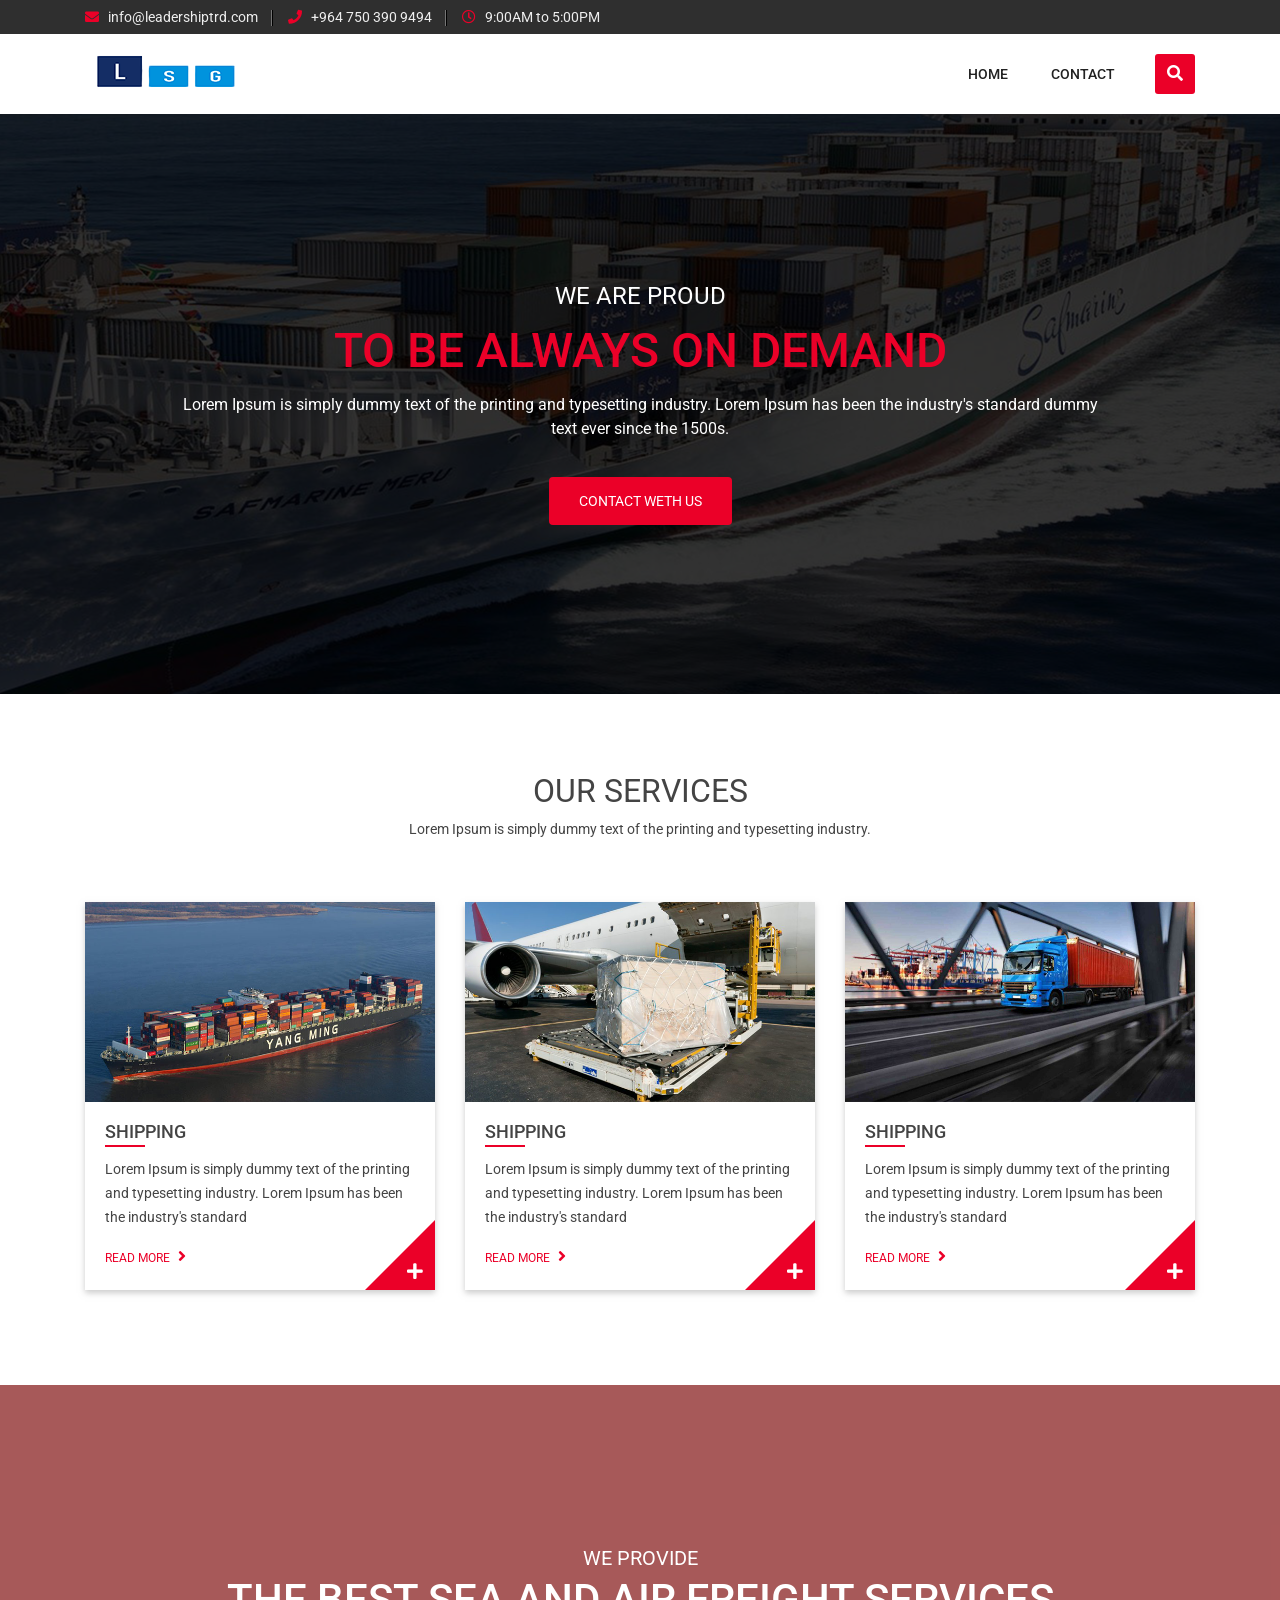
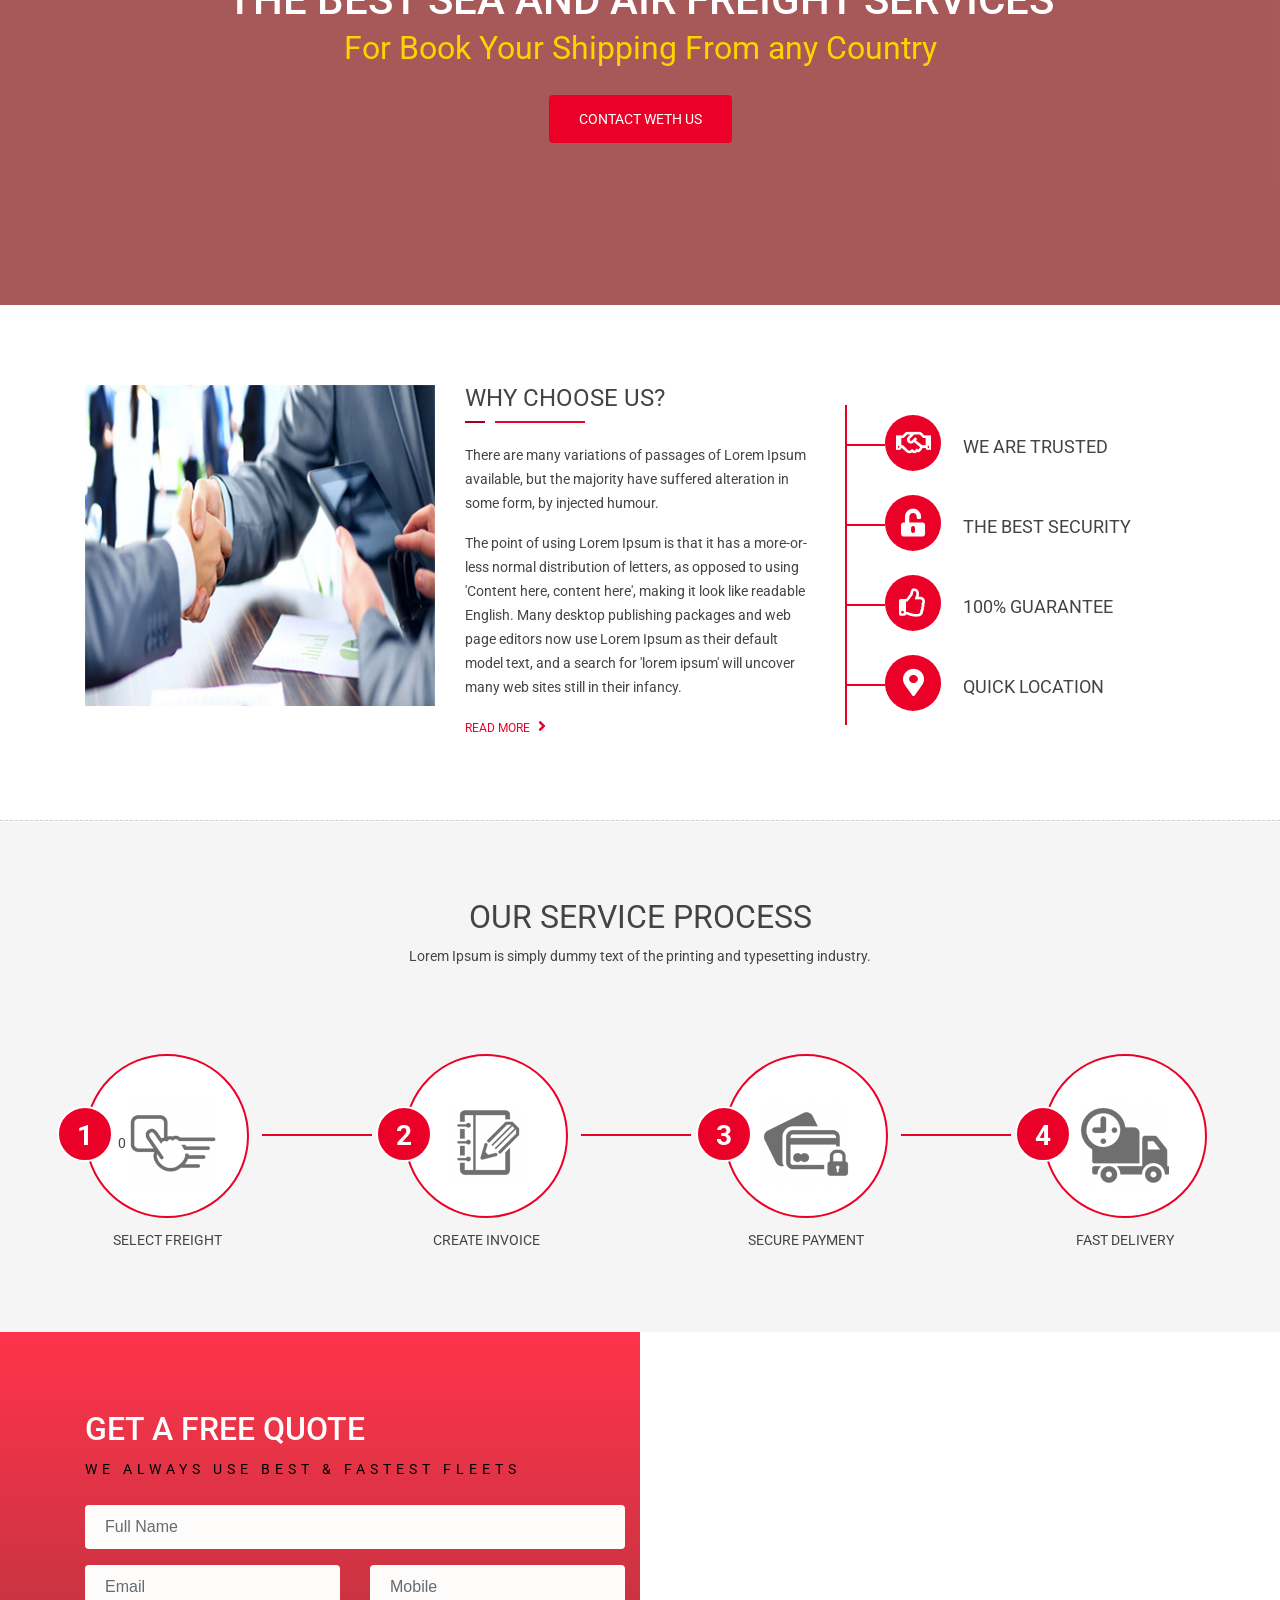
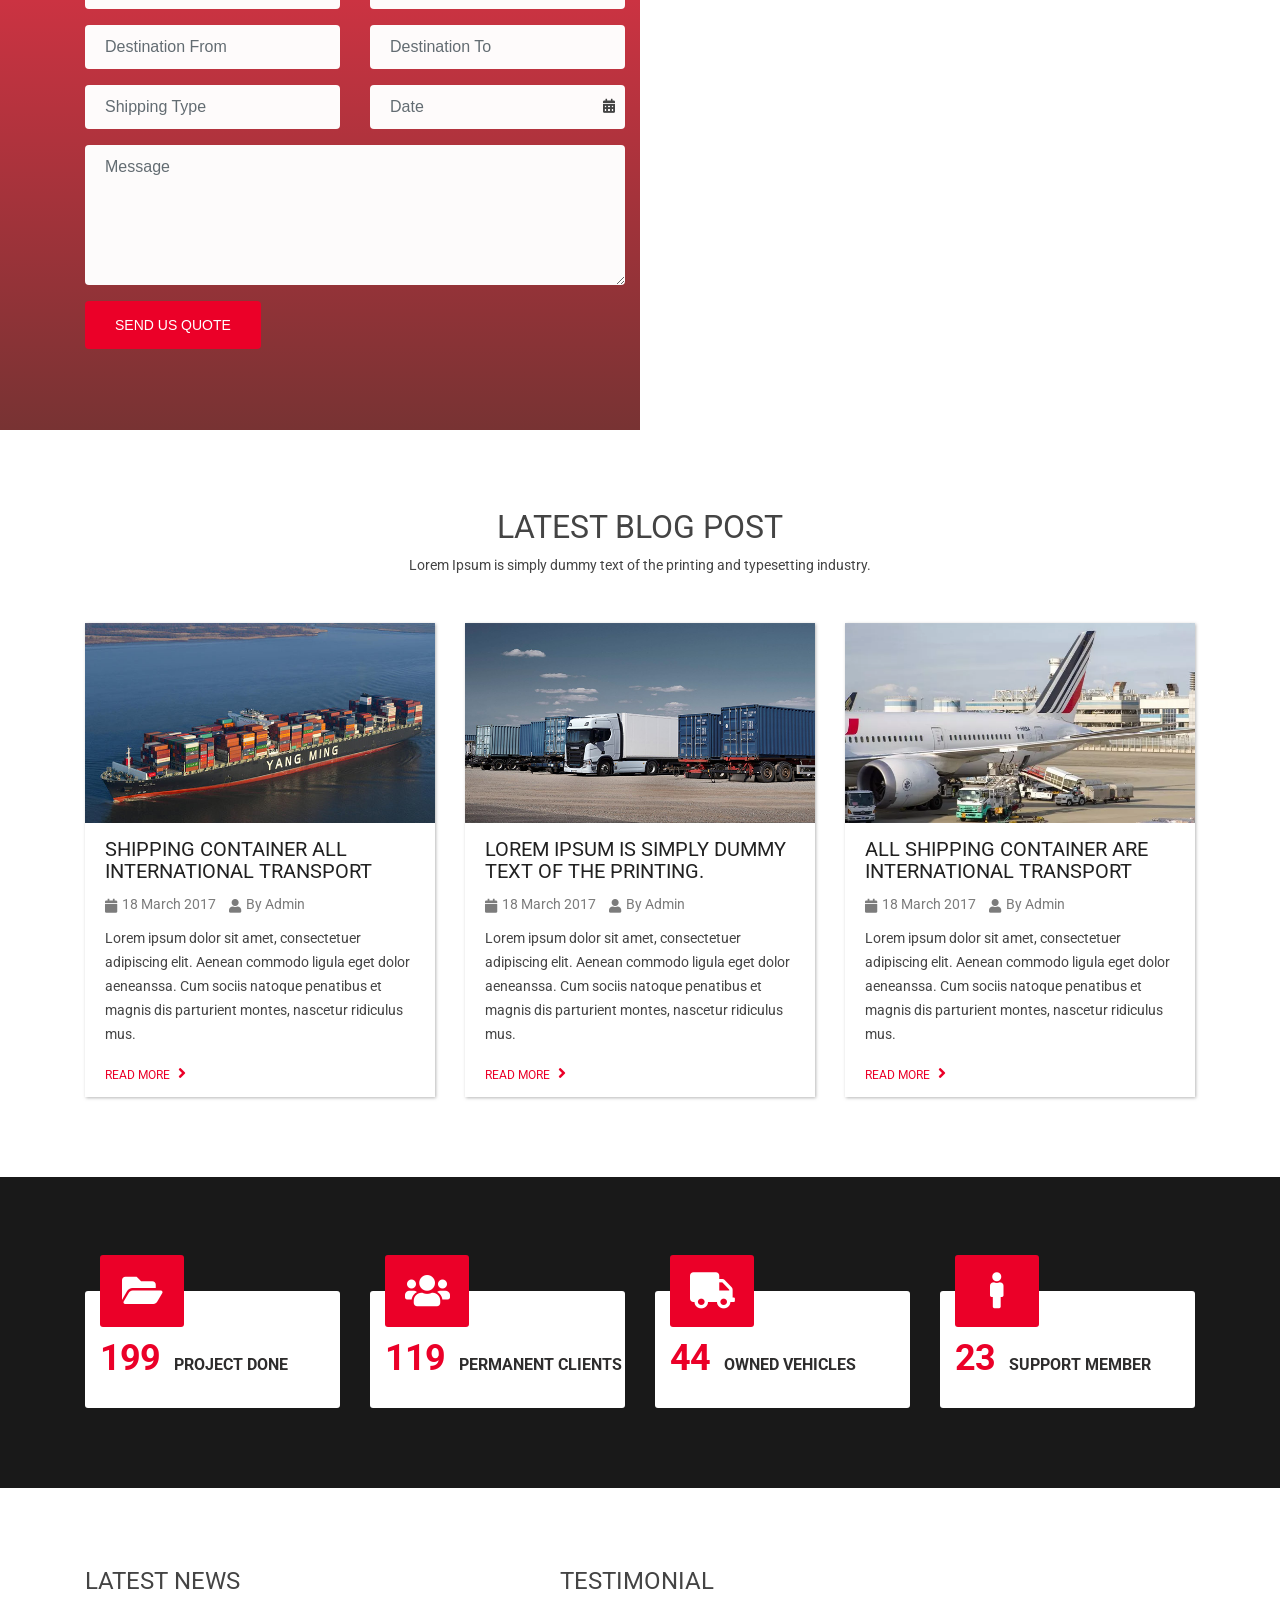
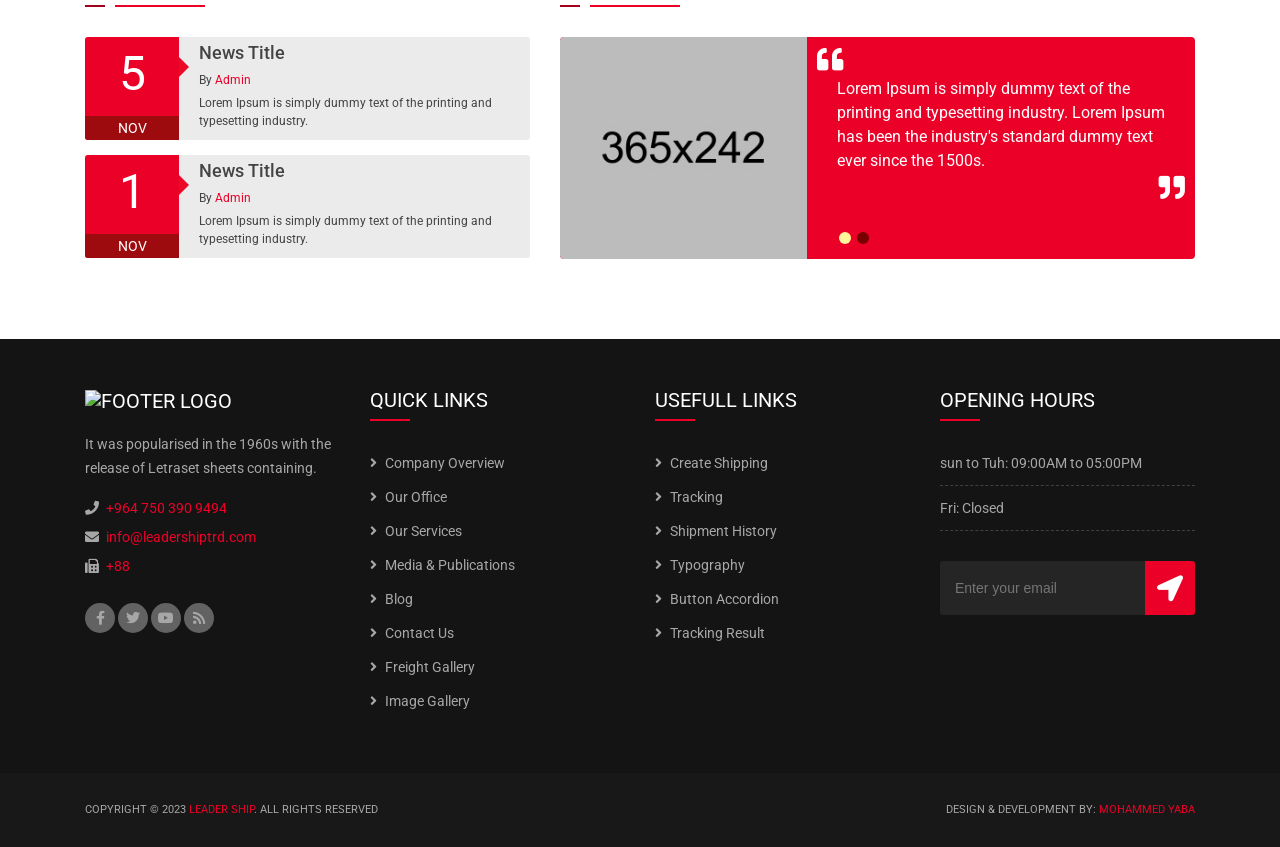
==== index.html @ 459118a7 "first commit" ====
<!DOCTYPE html>
<html lang="en-US">
<head>
<meta charset="utf-8">
<meta name="description" content="">
<meta http-equiv="X-UA-Compatible" content="IE=edge">
<meta name="keywords" content="Bootstrap4, Multipurpose, responsive, Business, template,Shipping, Cargo, logistic, html5, css, javascript, web24service" />
<meta name="author" content="web24service">
<meta name="viewport" content="width=device-width, initial-scale=1">

<!-- Title -->
<title>leadershiptrd</title>

<!-- Favicon -->
<link rel="shortcut icon" type="image/png" href="assets/images/fevicon.png">

<!-- Bootstrap CSS -->
<link rel="stylesheet" href="assets/css/bootstrap.min.css">

<!-- Font awesome CSS -->
<link rel="stylesheet" href="assets/css/fontawesome.all.min.css">

<!-- Animate CSS -->
<link rel="stylesheet" href="assets/css/animate.min.css">

<!-- OwlCarousel CSS -->
<link rel="stylesheet" href="assets/css/owl.carousel.min.css">

<!-- Magnific popup CSS -->
<link rel="stylesheet" href="assets/css/fancybox.min.css">

<!-- chat CSS -->
<link rel="stylesheet" href="assets/css/chat.css">

<!-- Slicknav CSS -->
<link rel="stylesheet" href="assets/css/slicknav.min.css">

<!-- Date picker CSS -->
<link rel="stylesheet" href="assets/css/bootstrap-datetimepicker.min.css">

<!-- Main CSS -->
<link rel="stylesheet" href="style.css">

<!-- Responsive CSS -->
<link rel="stylesheet" href="assets/css/responsive.css">

<!-- jQuery -->
<script src="assets/js/jquery-3.4.1.min.js"></script>
</head>

<body>
<!-- Main Wrapper Start -->
<div class="main-wrapper"> 
  
  <!-- skiptocontent start ( This section for blind and Google SEO, Also for page speed )--> 
  <a id="skiptocontent" href="#maincontent">skip navigation</a> 
  <!-- skiptocontent End --> 
  
  <!-- Preloader start -->
  <div class="wshipping-site-preloader-wrapper">
    <div class="spinner">
      <div class="double-bounce1"></div>
      <div class="double-bounce2"></div>
    </div>
  </div>
  <!-- Preloader End -->
  
   <header class="for-sticky"> 
    <!-- Header top area start -->
    <div class="header-top-area">
      <div class="container">
        <div class="row">
          <div class="col-12 col-lg-8">
            <div class="top-contact"> <a href="mailto:info@leadershiptrd.com"><i class="fa fa-envelope"></i> info@leadershiptrd.com</a> 
                                      <a href="tel: +964 750 390 9494"><i class="fa fa-phone"></i> +964 750 390 9494</a> 
                                      <a href="#"><i class="far fa-clock"></i> 9:00AM to 5:00PM</a> 
           </div>
          </div>
          <div class="col-12 col-lg-4 d-flex justify-content-center justify-content-lg-end">
            <!--
            <div class="top-menu">
              <ul>
                <li><a href="customer-login.html"><i class="fas fa-sign-in-alt"></i> Login</a></li>
                <li><a href="customer-register.html"><i class="fa fa-unlock-alt"></i> Registration</a></li>
              </ul>
            </div>
            <div class="language">
              <ul>
                <li><a href="#" title="" class="dropdown-toggle" data-toggle="dropdown" role="button" aria-haspopup="true" aria-expanded="false"><img src="assets/images/flag-1.png" alt=""/> EN</a>
                  <ul class="dropdown-menu">
                    <li><a href="" title=""><img src="assets/images/flag-1.png" alt=""/> EN</a></li>
                    <li><a href="" title=""><img src="assets/images/flag-2.png" alt=""/> TR</a></li>
                    <li><a href="" title=""><img src="assets/images/flag-3.png" alt=""/> BR</a></li>
                    <li><a href="" title=""><img src="assets/images/flag-4.png" alt=""/> SR</a></li>
                  </ul>
                </li>
              </ul>
            </div>
          -->
          </div>
        </div>
      </div>
    </div>
    <!-- Header top area End --> 
    
    <!-- Header area start -->
    <div class="header-area">
      <div class="container"> 
        <!-- Site logo Start -->
        <div class="logo"> <a href="index.html" title="ledar Ship"><img src="assets/images/logo.png" alt="leadar ship"/></a> </div> 
        <!-- Site logo end -->
        <div class="mobile-menu-wrapper"></div>
        <!-- Search Start -->
        <div class="dropdown header-search-bar">
          <form action="index.html">
            <span class="" data-toggle="dropdown"><i class="fa fa-search" aria-hidden="true"></i></span>
            <input type="search" placeholder="kyewords.." class="dropdown-menu search-box">
          </form>
        </div>
        <!-- Search End --> 
        
        <!-- Main menu start -->
        <nav class="mainmenu">
          <ul id="navigation">
            <li><a href="#">Home</a>
              <ul>
                <li><a href="index.html">Home </a></li>
                <!--
                <li><a href="index2.html">Home v</a></li>
                <li><a href="index3.html">Box Style</a></li>
                <li><a href="rtl-version.html">RTL Version</a></li>
                -->
              </ul>
            </li>
            <!--
            <li><a href="#">Services</a>
              <ul>
                <li><a href="services.html">Service</a></li>
                <li><a href="single-services.html">FShipping</a></li>
                <li><a href="single-services.html">Shipping</a></li>
                <li><a href="single-services.html">Shipping</a></li>
              </ul>
            </li>
            <li><a href="#">Shipping</a>
              <ul>
                <li><a href="create-shipping.html">Create New Shipment</a></li>
                <li><a href="current-shipment.html">Current Shipment list</a></li>
                <li><a href="shipment-history.html">Shipment History</a></li>
              </ul>
            </li>
            <li><a href="#">Tracking</a>
              <ul>
                <li><a href="customer-login.html">Customer Login</a></li>
                <li><a href="customer-register.html">Customer Register</a></li>
                <li><a href="tracking.html">Tracking</a></li>
                <li><a href="tracking-result.html">Your shipment progress</a></li>
              </ul>
            </li>
            <li><a href="#">Blog</a>
              <ul>
                <li><a href="blog.html">Blog left sidebar</a></li>
                <li><a href="blog-another-page.html">Blog right sidebar</a></li>
                <li><a href="single-blog.html">Single Blog</a></li>
              </ul>
            </li>
            <li><a href="#">pages</a>
              <ul>
                <li><a href="media.html">Media & Publications</a></li>
                <li><a href="freight-gallery.html">Freight Gallery</a></li>
                <li><a href="image-gallery.html">Image Gallery</a></li>
                <li><a href="typography.html">Typography</a></li>
                <li><a href="button-accordion.html">Button &amp; Accordion</a></li>
                <li><a href="community.html">Shipping Community</a></li>
                <li><a href="404.html">Error 404</a></li>
                <li><a href="sitemap.html">Sitemap</a></li>
                <li><a href="coming-soon.html">Coming Soon</a></li>
              </ul>
            </li>
            -->
            <li><a href="#">Contact</a>
              <ul>
                <li><a href="about.html">About Us</a></li>
                <li><a href="contact.html">Contact us</a></li>
                <li><a href="office.html">Our Office</a></li>
            </ul>
          </li>
        </ul>
      </nav>
        <!-- Main menu end --> 
      </div>
    </div>
    <!-- Header area End --> 
  </header>
  
  <!-- Slider Start -->
  <div class="homepage-slides-wrapper">
    <div class="owl-carousel homepage-slides text-center"> 
      <!-- Slider item1 start-->
      <div class="single-slide-item slider-overlay slide-bg-1">
        <div class="item-table">
          <div class="item-tablecell">
            <div class="container">
              <div class="row">
                <div class="col-lg-10 offset-lg-1">
                  <h3>We are proud</h3>
                  <h2>To be always on demand</h2>
                  <p>Lorem Ipsum is simply dummy text of the printing and typesetting industry. Lorem Ipsum has been the industry's 
                    standard dummy text ever since the 1500s.</p>
                  <a href="contact.html" class="wshipping-button slide-btn">Contact Weth Us</a> </div>
              </div>
            </div>
          </div>
        </div>
      </div>
      <!-- Slider item1 end--> 
      
      <!-- Slider item2 start-->
      <div class="single-slide-item slider-overlay slide-bg-2">
        <div class="item-table">
          <div class="item-tablecell">
            <div class="container">
              <div class="row">
                <div class="col-lg-10 offset-lg-1">
                  <h3>We are active</h3>
                  <h2>To ship your product trusted</h2>
                  <p>Lorem Ipsum is simply dummy text of the printing and typesetting industry. Lorem Ipsum has been the industry's standard dummy text ever since the 1500s.</p>
                  <a href="#" class="wshipping-button slide-btn">Get Free Quote</a> </div>
              </div>
            </div>
          </div>
        </div>
      </div>
      <!-- Slider item2 end--> 
    </div>
  </div>
  <!-- Slider End --> 
  
  <!-- Service start -->
  <div class="wshipping-content-block">
    <div class="container">
      <div class="row">
        <div class="col-12 col-lg-6 offset-lg-3">
          <div class="section-title wow fadeInUp">
            <h2>Our Services</h2>
            <p>Lorem Ipsum is simply dummy text of the printing and typesetting industry.</p>
          </div>
        </div>
      </div>
      <div class="row">
        <div class="col-12 col-lg-4">
          <div class="single-service-item wow fadeInUp">
            <div class="service-item-bg service-bg-1"></div>
            <div class="service-content">
              <h4> Shipping</h4>
              <p>Lorem Ipsum is simply dummy text of the printing and typesetting industry. Lorem Ipsum has been the industry's standard</p>
              <a href="" title="" class="readmore-btn">Read more <i class="fa fa-angle-right"></i></a>
              <div class="location_map"><i class="fa fa-plus"></i></div>
            </div>
          </div>
        </div>
        <div class="col-12 col-lg-4">
          <div class="single-service-item wow fadeInUp">
            <div class="service-item-bg service-bg-2"></div>
            <div class="service-content">
              <h4> Shipping</h4>
              <p>Lorem Ipsum is simply dummy text of the printing and typesetting industry. Lorem Ipsum has been the industry's standard</p>
              <a href="" title="" class="readmore-btn">Read more <i class="fa fa-angle-right"></i></a>
              <div class="location_map"><i class="fa fa-plus"></i></div>
            </div>
          </div>
        </div>
        <div class="col-12 col-lg-4">
          <div class="single-service-item wow fadeInUp">
            <div class="service-item-bg service-bg-3"></div>
            <div class="service-content">
              <h4> Shipping</h4>
              <p>Lorem Ipsum is simply dummy text of the printing and typesetting industry. Lorem Ipsum has been the industry's standard</p>
              <a href="" title="" class="readmore-btn">Read more <i class="fa fa-angle-right"></i></a>
              <div class="location_map"><i class="fa fa-plus"></i></div>
            </div>
          </div>
        </div>
      </div>
    </div>
  </div>
  <!-- Service End --> 
  
  <!-- we peovide start -->
  <div class="wshipping-content-block provided-block text-center">
    <div class="item-table">
      <div class="item-tablecell">
        <div class="container">
          <div class="row">
            <div class="col-12 wow fadeInUp">
              <h3 class="text-uppercase">We Provide</h3>
              <h1 class="text-uppercase">the Best Sea and Air Freight Services</h1>
              <h2>For Book Your Shipping From any Country</h2>
              <a href="contact.html" class="wshipping-button cta-btn">Contact Weth Us</a> </div>
          </div>
        </div>
      </div>
    </div>
  </div>
  <!-- we provide end --> 
  
  <!-- Why Choose start -->
  <div class="wshipping-content-block">
    <div class="container">
      <div class="row">
        <div class="col-12 col-lg-4 wow fadeInLeft"> <img src="assets/images/why-choose-us.jpg" alt=""/> </div>
        <div class="col-12 col-lg-4">
          <div class="why-choose-us-content wow fadeInUp">
            <h3 class="heading3-border text-uppercase">Why Choose Us?</h3>
            <p>There are many variations of passages of Lorem Ipsum available, but the majority have suffered alteration in some form, by injected humour.</p>
            <p>The point of using Lorem Ipsum is that it has a more-or-less normal distribution of letters, as opposed to using 'Content here, content here', making it look like readable English. Many desktop publishing packages and web page editors now use Lorem Ipsum as their default model text, and a search for 'lorem ipsum' will uncover many web sites still in their infancy. </p>
            <a href="" title="" class="readmore-btn">Read more <i class="fa fa-angle-right"></i></a> </div>
        </div>
        <div class="col-12 col-lg-4">
          <div class="why-choose-us wow fadeInRight">
            <div class="why-choose-us-icon"> <i class="far fa-handshake"></i> We Are Trusted </div>
            <div class="why-choose-us-icon"> <i class="fa fa-unlock-alt"></i> The Best Security </div>
            <div class="why-choose-us-icon"> <i class="far fa-thumbs-up"></i> 100% guarantee </div>
            <div class="why-choose-us-icon"> <i class="fas fa-map-marker-alt"></i> Quick Location </div>
          </div>
        </div>
      </div>
    </div>
  </div>
  <!-- why choose End --> 

  <!-- Service process start -->
  <div class="wshipping-content-block service-process">
    <div class="container wow fadeInUp">
      <div class="row">
        <div class="col-12 col-lg-6 offset-lg-3">
          <div class="section-title">
            <h2>Our Service Process</h2>
            <p>Lorem Ipsum is simply dummy text of the printing and typesetting industry.</p>
          </div>
        </div>
      </div>
      <div class="process-row">
        <div class="process-step">
          <div class="process-icon"> 0<span>1</span> <img src="assets/images/process-icon1.png" alt=""/> </div>
          <p>Select Freight</p>
        </div>
        <div class="process-step">
          <div class="process-icon"> <span>2</span> <img src="assets/images/process-icon2.png" alt=""/> </div>
          <p>Create Invoice</p>
        </div>
        <div class="process-step">
          <div class="process-icon"> <span>3</span> <img src="assets/images/process-icon3.png" alt=""/> </div>
          <p>Secure Payment</p>
        </div>
        <div class="process-step">
          <div class="process-icon"> <span>4</span> <img src="assets/images/process-icon4.png" alt=""/> </div>
          <p>Fast Delivery</p>
        </div>
      </div>
    </div>
  </div>
  <!-- service process start --> 


  <!-- Get Quote start -->
  <div class="wshipping-content-block home-quote">
    <div class="container">
      <div class="row">
        <div class="col-lg-6 wow fadeInLeft">
          <h2>GET A FREE QUOTE</h2>
          <h6>we always use best & fastest fleets</h6>
          <div class="quote-form">
            <form data-toggle="validator" action="index.html">
              <div class="row">
                <div class="col-12">
                  <div class="form-group">
                    <input class="form-control" data-error="Please enter name field." id="inputName" placeholder="Full Name" type="text" required />
                    <div class="help-block with-errors"></div>
                  </div>
                </div>
              </div>
              <div class="row">
                <div class="col-12 col-lg-6">
                  <div class="form-group">
                    <input type="email" class="form-control" id="inputEmail" placeholder="Email" required />
                    <div class="help-block with-errors"></div>
                  </div>
                </div>
                <div class="col-12 col-lg-6">
                  <div class="form-group">
                    <input type="text" class="form-control" id="inputMobile" placeholder="Mobile" required />
                    <div class="help-block with-errors"></div>
                  </div>
                </div>
              </div>
              <div class="row">
                <div class="col-12 col-lg-6">
                  <div class="form-group">
                    <input type="text" class="form-control" id="DestinationFrom" placeholder="Destination From" required />
                    <div class="help-block with-errors"></div>
                  </div>
                </div>
                <div class="col-12 col-lg-6">
                  <div class="form-group">
                    <input type="text" class="form-control" id="DestinationTo" placeholder="Destination To" required />
                    <div class="help-block with-errors"></div>
                  </div>
                </div>
              </div>
              <div class="row">
                <div class="col-xs-12 col-md-6">
                  <div class="form-group">
                    <input type="text" class="form-control" id="ShippingType" placeholder="Shipping Type" required />
                    <div class="help-block with-errors"></div>
                  </div>
                </div>
                <div class="col-12 col-lg-6">
                  <div class="form-group">
                    <div class="datepicker-group">
                      <input type="text" class="form-control datetimepicker1" placeholder="Date" />
                      <div class="datepicker-icon"><i class="fa fa-calendar-alt"></i></div>
                    </div>
                    <div class="help-block with-errors"></div>
                  </div>
                </div>
              </div>
              <div class="row">
                <div class="col-12">
                  <div class="form-group">
                    <textarea class="form-control text-area" data-error="Please enter Message." id="textMessage" placeholder="Message" required></textarea>
                    <div class="help-block with-errors"></div>
                  </div>
                </div>
              </div>
              <div class="row">
                <div class="col-12">
                  <div class="form-group">
                    <button class="wshipping-button cta-btn" type="submit">Send us quote</button>
                  </div>
                </div>
              </div>
            </form>
          </div>
        </div>
      </div>
    </div>
  </div>
  <!-- Get quote End --> 

   <!-- Latest blog start -->
   <div class="wshipping-content-block pb40">
    <div class="container">
      <div class="row">
        <div class="col-lg-6 offset-lg-3">
          <div class="section-title wow fadeInUp">
            <h2>Latest Blog Post</h2>
            <p>Lorem Ipsum is simply dummy text of the printing and typesetting industry.</p>
          </div>
        </div>
      </div>
      <div class="row">
        <div class="col-12 col-lg-4">
          <div class="blog-item wow fadeInUp">
            <div class="blog-item-bg blog-bg-1"></div>
            <div class="blog-content">
              <h3>Shipping container all international transport</h3>
              <div class="blog-post-by">
                <ul>
                  <li><i class="fa fa-calendar"></i>18 March 2017</li>
                  <li><i class="fa fa-user"></i>By Admin</li>
                </ul>
              </div>
              <p>Lorem ipsum dolor sit amet, consectetuer adipiscing elit. Aenean commodo ligula eget dolor aeneanssa. Cum sociis natoque penatibus et magnis dis parturient montes, nascetur ridiculus mus. </p>
              <a href="" title="" class="readmore-btn">Read more <i class="fa fa-angle-right"></i></a> </div>
          </div>
        </div>
        <div class="col-12 col-lg-4">
          <div class="blog-item wow fadeInUp">
            <div class="blog-item-bg blog-bg-2"></div>
            <div class="blog-content">
              <h3>Lorem Ipsum is simply dummy text of the printing.</h3>
              <div class="blog-post-by">
                <ul>
                  <li><i class="fa fa-calendar"></i>18 March 2017</li>
                  <li><i class="fa fa-user"></i>By Admin</li>
                </ul>
              </div>
              <p>Lorem ipsum dolor sit amet, consectetuer adipiscing elit. Aenean commodo ligula eget dolor aeneanssa. Cum sociis natoque penatibus et magnis dis parturient montes, nascetur ridiculus mus. </p>
              <a href="" title="" class="readmore-btn">Read more <i class="fa fa-angle-right"></i></a> </div>
          </div>
        </div>
        <div class="col-12 col-lg-4">
          <div class="blog-item wow fadeInUp">
            <div class="blog-item-bg blog-bg-3"></div>
            <div class="blog-content">
              <h3>All Shipping container  are international transport</h3>
              <div class="blog-post-by">
                <ul>
                  <li><i class="fa fa-calendar"></i>18 March 2017</li>
                  <li><i class="fa fa-user"></i>By Admin</li>
                </ul>
              </div>
              <p>Lorem ipsum dolor sit amet, consectetuer adipiscing elit. Aenean commodo ligula eget dolor aeneanssa. Cum sociis natoque penatibus et magnis dis parturient montes, nascetur ridiculus mus. </p>
              <a href="" title="" class="readmore-btn">Read more <i class="fa fa-angle-right"></i></a> </div>
          </div>
        </div>
      </div>
    </div>
  </div>
  <!-- Latest blog End --> 
  
  <!-- Counter start -->
  <div class="wshipping-content-block counter-section">
    <div class="container wow fadeInUp">
      <div class="row">
        <div class="col-12 col-sm-6 col-lg-3">
          <div class="counter-block"> <span class="counter-icon"><i class="fa fa-folder-open"></i></span>
            <p><span class="counter" data-count="578">0</span> Project Done</p>
          </div>
        </div>
        <div class="col-12 col-sm-6 col-lg-3">
          <div class="counter-block"> <span class="counter-icon"><i class="fas fa-users"></i></span>
            <p><span class="counter" data-count="347">0</span> Permanent Clients</p>
          </div>
        </div>
        <div class="col-12 col-sm-6 col-lg-3">
          <div class="counter-block"> <span class="counter-icon"><i class="fa fa-truck"></i></span>
            <p><span class="counter" data-count="128">0</span> Owned Vehicles </p>
          </div>
        </div>
        <div class="col-12 col-sm-6 col-lg-3">
          <div class="counter-block"> <span class="counter-icon"><i class="fa fa-male"></i></span>
            <p><span class="counter" data-count="67">0</span> Support Member</p>
          </div>
        </div>
      </div>
    </div>
  </div>
  
  <!-- Testimonials Start -->
  <!-- Counter End --> 
  
  <!-- News &amp; Testimonials Start -->
  <div class="wshipping-content-block news-testimonial-block">
    <div class="container wow fadeInUp">
      <div class="row"> 
        <!-- Latest News Start -->
        <div class="col-12 col-lg-5">
          <h3 class="heading3-border text-uppercase">Latest News</h3>
          <div class="latest-news-section mt0 wow fadeInUp">
            <div class="news-date"> 5<span>Nov</span> </div>
            <h4>News Title</h4>
            <div class="news-post-by">By <span>Admin</span></div>
            <p>Lorem Ipsum is simply dummy text of the printing and typesetting industry.</p>
          </div>
          <div class="latest-news-section wow fadeInUp">
            <div class="news-date"> 1<span>Nov</span> </div>
            <h4>News Title</h4>
            <div class="news-post-by">By <span>Admin</span></div>
            <p>Lorem Ipsum is simply dummy text of the printing and typesetting industry.</p>
          </div>
        </div>
        <!-- Latest News End --> 
        
        <!-- Testimonial start -->
        <div class="col-12 col-lg-7 home-testimonial">
          <h3 class="heading3-border text-uppercase">Testimonial</h3>
          <div class="owl-carousel testimonial">
            <div class="testimonial-item">
              <div class="row">
                <div class="col-md-5">
                  <div class="testimonial-img-bg"></div>
                </div>
                <div class="col-md-7">
                  <div class="testimonial-content">
                    <p>Lorem Ipsum is simply dummy text of the printing and typesetting industry. Lorem Ipsum has been the industry's standard dummy text ever since the 1500s.</p>
                  </div>
                </div>
              </div>
            </div>
            <div class="testimonial-item">
              <div class="row">
                <div class="col-xs-12 col-sm-12 col-md-5">
                  <div class="testimonial-img-bg"></div>
                </div>
                <div class="col-xs-12 col-sm-12 col-md-7">
                  <div class="testimonial-content">
                    <p>22Lorem Ipsum is simply dummy text of the printing and typesetting industry. Lorem Ipsum has been the industry's standard dummy text ever since the 1500s, when an unknown printer.</p>
                  </div>
                </div>
              </div>
            </div>
          </div>
        </div>
        <!-- Testimonial end --> 
      </div>
    </div>
  </div>
  <!-- News & Testimonials End --> 
  
<!-- Our client start 
  <div class="wshipping-content-block client-block pt0">
    <div class="container">
      <div class="row">
        <div class="col-12">
          <h3 class="heading3-border text-uppercase">Our Valuable Client</h3>
        </div>
        <div class="owl-carousel our-client">
          <div class="client-item"><img src="assets/images/client-1.jpg" alt=""/></div>
          <div class="client-item"><img src="assets/images/client-2.jpg" alt=""/></div>
          <div class="client-item"><img src="assets/images/client-3.jpg" alt=""/></div>
          <div class="client-item"><img src="assets/images/client-4.jpg" alt=""/></div>
          <div class="client-item"><img src="assets/images/client-5.jpg" alt=""/></div>
          <div class="client-item"><img src="assets/images/client-6.jpg" alt=""/></div>
          <div class="client-item"><img src="assets/images/client-1.jpg" alt=""/></div>
          <div class="client-item"><img src="assets/images/client-2.jpg" alt=""/></div>
        </div>
      </div>
    </div>
  </div> 
  -->
  <!-- Our client end --> 
  
  <!-- Footer start -->
  <footer class="site-footer"> 
    <!-- Footer Top start -->
    <div class="footer-top-area">
      <div class="container">
        <div class="row">
          <div class="col-12 col-md-6 col-lg-3">
            <div class="footer-wiz">
              <h3 class="footer-logo"><img src="assets/images/footer-logo.pn" alt="footer logo"/></h3>
              <p>It was popularised in the 1960s with the release of Letraset sheets containing.</p>
              <ul class="footer-contact"> 
                <li><i class="fa fa-phone"></i>  +964 750 390 9494 </li>
                <li><i class="fa fa-envelope"></i> info@leadershiptrd.com </li>
                <li><i class="fa fa-fax"></i> +88 </li>
              </ul>
            </div>
            <div class="top-social bottom-social"> 
              <a href="#"><i class="fab fa-facebook-f"></i></a> 
              <a href="#"><i class="fab fa-twitter"></i></a> 
              <a href="#"><i class="fab fa-youtube"></i></a> 
              <a href="#"><i class="fa fa-rss"></i></a> </div>
          </div>
          <div class="col-12 col-md-6 col-lg-3">
            <div class="footer-wiz footer-menu">
              <h3 class="footer-wiz-title">Quick Links</h3>
              <ul>
                <li><a href="about.html">Company Overview</a></li>
                <li><a href="office.html">Our Office</a></li>
                <li><a href="#">Our Services</a></li>
                <li><a href="#">Media &amp; Publications</a></li>
                <li><a href="#">Blog</a></li>
                <li><a href="contact.html">Contact Us</a></li>
                <li><a href="#">Freight Gallery</a></li>
                <li><a href="#">Image Gallery</a></li>
              </ul>
            </div>
          </div>
          <div class="col-12 col-md-6 col-lg-3">
            <div class="footer-wiz footer-menu">
              <h3 class="footer-wiz-title">Usefull Links</h3>
              <ul>
                <li><a href="#">Create Shipping</a></li>
                <li><a href="#">Tracking</a></li>
                <li><a href="#">Shipment History</a></li>
                <li><a href="#">Typography</a></li>
                <li><a href="#">Button Accordion</a></li>
                <li><a href="#">Tracking Result</a></li>
              </ul>
            </div>
          </div>
          <div class="col-12 col-md-6 col-lg-3">
            <div class="footer-wiz">
              <h3 class="footer-wiz-title">Opening Hours</h3>
              <ul class="open-hours">
                <li><span>sun to Tuh:</span> <span class="text-right">09:00AM to 05:00PM</span></li>
                <li><span>Fri:</span> <span class="text-right">Closed</span></li>
              </ul>
              <div class="newsletter">
                <form action="index.html">
                  <input type="text" placeholder="Enter your email" value="" class="news-input">
                  <button type="submit" value="" class="news-btn"><i class="fa fa-location-arrow"></i></button>
                </form>
              </div>
            </div>
          </div>
        </div>
      </div>
    </div>
    <!-- footer top end --> 
    
    <!-- copyright start -->
    <div class="footer-bottom-area">
      <div class="container">
        <div class="row">
          <div class="col-12 col-lg-6 wow fadeInLeft">Copyright © 2023 <span>Leader ship</span>. All Rights Reserved</div>
          <div class="col-12 col-lg-6 text-right wow fadeInRight">Design & Development By: <a href="https://www.linkedin.com/in/mohammed-yaba-ab411b225/" title="Mohammed Yaba" target="_blank">Mohammed Yaba</a></div>
        </div>
      </div>
    </div>
    <!-- copyright end --> 
  </footer>
  <!-- Footer end --> 
</div>
<!-- Main Wrapper end --> 
  
<!-- Start scroll top -->
<div class="scrollup"><i class="fas fa-chevron-up"></i></div>
<!-- End scroll top --> 

<!-- Tether JS --> 
<script src="assets/js/tether.min.js"></script> 

<!-- Popper JS --> 
<script src="assets/js/popper.min.js"></script> 

<!-- Bootstrap JS --> 
<script src="assets/js/bootstrap.min.js"></script> 

<!-- OwlCarousel JS --> 
<script src="assets/js/owl.carousel.min.js"></script> 

<!-- Bootstrap dateTimePicker --> 
<script src="assets/js/datetimepicker-moment.min.js"></script> 
<script src="assets/js/bootstrap-datetimepicker.min.js"></script> 

<!-- SlickNav JS --> 
<script src="assets/js/jquery.slicknav.min.js"></script> 

<!-- fancybox Popup JS --> 
<script src="assets/js/jquery.fancybox.min.js"></script> 

<!-- WOW JS --> 
<script src="assets/js/wow-1.3.0.min.js"></script> 

<!-- Step Form with validate --> 
<script src="assets/js/jquery.validate.js"></script> 
<script src="assets/js/form-step.js"></script> 

<!-- SlickNav JS --> 
<script src="assets/js/youtube-background.js"></script> 

<!-- Gallery Filter --> 
<script src="assets/js/jquery.filterizr.min.js"></script> 

<!-- Chat JS --> 
<script src="assets/js/chat.js"></script> 

<!-- Coming Soon JS --> 
<script src="assets/js/coming-soon.js"></script> 

<!-- Active JS --> 
<script src="assets/js/active.js"></script>
</body>
</html>
---- assets/css/chat.css ----
.live-chat {
	bottom: 0;
	position: fixed;
	margin: 1em;
	right: 0;
	z-index: 998;
}
.live-chat .chat-icon, .live-chat .chat-start {
	display: block;
	width: 56px;
	height: 56px;
	border-radius: 50%;
	text-align: center;
	color: #fff !important;
	margin: 0 auto;
	box-shadow: 0 0 4px rgba(0, 0, 0, .14), 0 4px 8px rgba(0, 0, 0, .28);
	cursor: pointer;
	-webkit-transition: all .1s ease-out;
	transition: all .1s ease-out;
	position: relative;
	z-index: 998;
	overflow: hidden;
	background: #eb0028;
}
.live-chat .chat-icon > i {
	font-size: 2em;
	line-height: 55px;
	-webkit-transition: all .2s ease-out;
	-webkit-transition: all .2s ease-in-out;
	transition: all .2s ease-in-out;
}
.live-chat .chat-start:not(:last-child) {
	width: 0;
	height: 0;
	margin: 20px auto 0;
	opacity: 0;
	visibility: hidden;
	line-height: 40px;
}
.live-chat .chat-icon:not(:last-child) > i {
	font-size: 1.4em;
	line-height: 40px;
}
.live-chat .chat-start:not(:last-child).is-visible {
	width: 40px;
	height: 40px;
	margin: 15px auto 10;
	opacity: 1;
	visibility: visible;
}
.live-chat .chat-icon:nth-last-child(1) {
	-webkit-transition-delay: 25ms;
	transition-delay: 25ms;
}
.chat .chat-start:not(:last-child):nth-last-child(2) {
	-webkit-transition-delay: 20ms;
	transition-delay: 20ms;
}
.live-chat .chat-icon:not(:last-child):nth-last-child(3) {
	-webkit-transition-delay: 40ms;
	transition-delay: 40ms;
}
.live-chat .chat-icon:not(:last-child):nth-last-child(4) {
	-webkit-transition-delay: 60ms;
	transition-delay: 60ms;
}
.live-chat .chat-icon:not(:last-child):nth-last-child(5) {
	-webkit-transition-delay: 80ms;
	transition-delay: 80ms;
}
.live-chat .chat-icon:last-child:active, .chat-icon:last-child:focus, .chat-icon:last-child:hover {
	box-shadow: 0 0 6px rgba(0, 0, 0, .16), 0 6px 12px rgba(0, 0, 0, .32);
}
/*Chatbox*/

.chat {
	position: fixed;
	right: 85px;
	bottom: 20px;
	width: 400px;
	font-size: 12px;
	line-height: 22px;
	font-family: 'Roboto';
	font-weight: 500;
	-webkit-font-smoothing: antialiased;
	font-smoothing: antialiased;
	opacity: 0;
	z-index: -100;
	visibility:hidden;
	box-shadow: 1px 1px 100px 2px rgba(0, 0, 0, 0.22);
	border-radius: 10px;
	-webkit-transition: all .2s ease-out;
	-webkit-transition: all .2s ease-in-out;
	transition: all .2s ease-in-out;
	background-color: #fff;
}
.chat_fullscreen {
	position: fixed;
	right: 0px;
	bottom: 0px;
	top: 0px;
}
.chat_header {
	/* margin: 10px; */
	font-size: 13px;
	font-family: 'Roboto';
	font-weight: 500;
	color: #fff;
	height: 55px;
	background: #eb0028;
	border-top-left-radius: 10px;
	border-top-right-radius: 10px;
	padding-top: 8px;
}
.chat_header2 {
	/* margin: 10px; */
	border-top-left-radius: 0px;
	border-top-right-radius: 0px;
}
.chat_header .span {
	float: right;
}
.chat_fullscreen_loader {
	display: none;
	float: right;
	cursor: pointer;
	/* margin: 10px; */
	font-size: 18px;
	opacity: 0.8;
	/* padding: 20px; */
	margin: -10px 10px;
}
.chat.is-visible {
	opacity: 1;
	z-index: 2;
	visibility:visible;
	-webkit-animation: zoomIn .2s cubic-bezier(.42, 0, .58, 1);
	animation: zoomIn .2s cubic-bezier(.42, 0, .58, 1);
}
.is-hide {
	opacity: 0
}
.chat_option {
	float: left;
	font-size: 15px;
	list-style: none;
	position: relative;
	height: 100%;
	width: 100%;
	text-align: relative;
	margin-right: 10px;
	letter-spacing: 0.5px;
	font-weight: 400
}
.chat_option img {
	border-radius: 50%;
	width: 55px;
	float: left;
	margin: -30px 20px 10px 20px;
	border: 4px solid rgba(0, 0, 0, 0.21);
}
.change_img img {
	width: 35px;
	margin: 0px 20px 0px 20px;
}
.chat_option .agent {
	font-size: 12px;
	font-weight: 300;
	padding-left:10px;
}
.chat_option .online {
	opacity: 0.6;
	font-size: 11px;
	font-weight: 300;
	color:#fff;
}
.chat_color {
	display: block;
	width: 20px;
	height: 20px;
	border-radius: 50%;
	margin: 10px;
	float: left;
}
.chat_body {
	background: #fff;
	width: 100%;
	display: inline-block;
	text-align: center;
	overflow-y: auto;
}
#chat_body {
	height: 450px;
}
.chat_login p, .chat_body li, .chat_login a {
	-webkit-animation: zoomIn .5s cubic-bezier(.42, 0, .58, 1);
	animation: zoomIn .5s cubic-bezier(.42, 0, .58, 1);
}
.chat_body p {
	padding: 20px;
	color: #888
}
.chat_body a {
	width: 10%;
	text-align: center;
	border: none;
	box-shadow: none;
	line-height: 40px;
	font-size: 15px;
}
.chat_field {
	position: relative;
	margin: 5px 0 5px 0;
	width: 50%;
	font-family: 'Roboto';
	font-size: 12px;
	line-height: 30px;
	font-weight: 500;
	color: #4b4b4b;
	-webkit-font-smoothing: antialiased;
	font-smoothing: antialiased;
	border: none;
	outline: none;
	display: inline-block;
}
.chat_field.chat_message {
	height: 30px;
	resize: none;
	font-size: 13px;
	font-weight: 400;
}
.chat_category {
	text-align: left;
}
.chat_category {
	margin: 20px;
	background: rgba(0, 0, 0, 0.03);
	padding: 10px;
}
.chat_category ul li {
	width: 80%;
	height: 30px;
	background: #fff;
	padding: 10px;
	box-shadow: 0 4px 8px rgba(0, 0, 0, 0.1);
	margin-bottom: 10px;
	border-radius: 3px;
	border: 1px solid #e0e0e0;
	font-size: 13px;
	cursor: pointer;
	line-height: 30px;
	color: #888;
	text-align: center;
}
.chat_category li:hover {
	background: #83c76d;
	color: #fff;
}
.chat_category li.active {
	background: #83c76d;
	color: #fff;
}
.tags {
	margin: 20px;
	bottom: 0px;
	display: block;
	width: 120%
}
.tags li {
	padding: 5px 10px;
	border-radius: 40px;
	border: 1px solid rgb(3, 117, 208);
	margin: 5px;
	display: inline-block;
	color: rgb(3, 117, 208);
	cursor: pointer;
}
.fab_field {
	width: 100%;
	display: inline-block;
	text-align: center;
	background: #fff;
	border-top: 1px solid #eee;
	border-bottom-right-radius: 10px;
	border-bottom-left-radius: 10px;
}
.fab_field2 {
	bottom: 0px;
	position: absolute;
	border-bottom-right-radius: 0px;
	border-bottom-left-radius: 0px;
	z-index: 999;
}
.fab_field a {
	display: inline-block;
	text-align: center;
}
#fab_camera {
	float: left;
	background: rgba(0, 0, 0, 0);
}
#fab_send {
	float: right;
	background: rgba(0, 0, 0, 0);
}
.fab_field .chat-icon {
	width: 35px;
	height: 35px;
	box-shadow: none;
	margin: 5px;
}
.fab_field .chat-icon>i {
	font-size: 1.6em;
	line-height: 35px;
	color: #bbb;
}
.fab_field .chat-icon>i:hover {
	color: #42a5f5;
}
.chat_conversion {
}
.chat_converse {
	position: relative;
	background: #fff;
	margin: 6px 0 0px 0;
	height: 200px;
	min-height: 0;
	font-size: 12px;
	line-height: 18px;
	overflow-y: auto;
	width: 100%;
	float: right;
	padding-bottom: 100px;
}
.chat_converse2 {
	height: 100%;
	max-height: 800px
}
.chat_list {
	opacity: 0;
	visibility: hidden;
	height: 0;
}
.chat_list .chat_list_item {
	opacity: 0;
	visibility: hidden;
}
.chat .chat_converse .chat_msg_item {
	position: relative;
	margin: 8px 0 15px 0;
	padding: 8px 10px;
	max-width: 60%;
	display: block;
	word-wrap: break-word;
	border-radius: 3px;
	-webkit-animation: zoomIn .5s cubic-bezier(.42, 0, .58, 1);
	animation: zoomIn .5s cubic-bezier(.42, 0, .58, 1);
	clear: both;
	z-index: 999;
}
.chat .status {
	margin: 45px -50px 0 0;
	float: right;
	font-size: 11px;
	opacity: 0.3;
}
.chat .status2 {
	margin: -10px 20px 0 0;
	float: right;
	display: block;
	font-size: 11px;
	opacity: 0.3;
}
.chat .chat_converse .chat_msg_item .chat_avatar {
	position: absolute;
	top: 0;
	display:inline-block;
}
.chat .chat_converse .chat_msg_item.chat_msg_item_admin .chat_avatar {
	left: -52px;
	background: rgba(0, 0, 0, 0.03);
}
.chat .chat_converse .chat_msg_item.chat_msg_item_user .chat_avatar {
	right: -52px;
	background: rgba(0, 0, 0, 0.6);
}
.chat .chat_converse .chat_msg_item .chat_avatar, .chat_avatar img {
	width: 40px;
	height: 40px;
	text-align: center;
	border-radius: 50%;
}
.chat .chat_converse .chat_msg_item.chat_msg_item_admin {
	margin-left: 60px;
	float: left;
	background: rgba(0, 0, 0, 0.03);
	color: #666;
}
.chat .chat_converse .chat_msg_item.chat_msg_item_user {
	margin-right: 20px;
	float: right;
	background: #eb0028;
	color: #fff;
}
.chat .chat_converse .chat_msg_item.chat_msg_item_admin:before {
	content: '';
	position: absolute;
	top: 15px;
	left: -12px;
	z-index: 998;
	border: 6px solid transparent;
	border-right-color: rgba(255, 255, 255, .4);
}
.chat_form .get-notified label {
	color: #077ad6;
	font-weight: 600;
	font-size: 11px;
}
.chat input {
	position: relative;
	width: 90%;
	font-family: 'Roboto';
	font-size: 12px;
	line-height: 20px;
	font-weight: 500;
	color: #4b4b4b;
	-webkit-font-smoothing: antialiased;
	font-smoothing: antialiased;
	outline: none;
	background: #fff;
	display: inline-block;
	resize: none;
	padding: 5px;
	border-radius: 3px;
}
.chat_form .get-notified input {
	margin: 2px 0 0 0;
	border: 1px solid #83c76d;
}
.chat_form .get-notified i {
	background: #83c76d;
	width: 30px;
	height: 32px;
	font-size: 18px;
	color: #fff;
	line-height: 30px;
	font-weight: 600;
	text-align: center;
	margin: 2px 0 0 -30px;
	position: absolute;
	border-radius: 3px;
}
.chat_form .message_form {
	margin: 10px 0 0 0;
}
.chat_form .message_form input {
	margin: 5px 0 5px 0;
	border: 1px solid #e0e0e0;
}
.chat_form .message_form textarea {
	margin: 5px 0 5px 0;
	border: 1px solid #e0e0e0;
	position: relative;
	width: 90%;
	font-family: 'Roboto';
	font-size: 12px;
	line-height: 20px;
	font-weight: 500;
	color: #4b4b4b;
	-webkit-font-smoothing: antialiased;
	font-smoothing: antialiased;
	outline: none;
	background: #fff;
	display: inline-block;
	resize: none;
	padding: 5px;
	border-radius: 3px;
}
strong.chat_time {
	padding: 0 1px 1px 0;
	font-weight: 500;
	font-size: 8px;
	display: block;
}

/*Chatbox scrollbar*/

::-webkit-scrollbar {
 width: 6px;
}

::-webkit-scrollbar-track {
 border-radius: 0;
}

::-webkit-scrollbar-thumb {
 margin: 2px;
 border-radius: 10px;
 background: rgba(0, 0, 0, 0.2);
}
/*Element state*/

.is-active {
	-webkit-transform: rotate(180deg);
	transform: rotate(180deg);
	-webkit-transition: all 1s ease-in-out;
	transition: all 1s ease-in-out;
}
.is-float {
	box-shadow: 0 0 6px rgba(0, 0, 0, .16), 0 6px 12px rgba(0, 0, 0, .32);
}
.is-loading {
	display: block;
	-webkit-animation: load 1s cubic-bezier(0, .99, 1, 0.6) infinite;
	animation: load 1s cubic-bezier(0, .99, 1, 0.6) infinite;
}
/*Animation*/

@-webkit-keyframes zoomIn {
 0% {
 -webkit-transform: scale(0);
 transform: scale(0);
 opacity: 0.0;
}
 100% {
 -webkit-transform: scale(1);
 transform: scale(1);
 opacity: 1;
}
}
 @keyframes zoomIn {
 0% {
 -webkit-transform: scale(0);
 transform: scale(0);
 opacity: 0.0;
}
 100% {
 -webkit-transform: scale(1);
 transform: scale(1);
 opacity: 1;
}
}
 @-webkit-keyframes load {
 0% {
 -webkit-transform: scale(0);
 transform: scale(0);
 opacity: 0.0;
}
 50% {
 -webkit-transform: scale(1.5);
 transform: scale(1.5);
 opacity: 1;
}
 100% {
 -webkit-transform: scale(1);
 transform: scale(1);
 opacity: 0;
}
}
 @keyframes load {
 0% {
 -webkit-transform: scale(0);
 transform: scale(0);
 opacity: 0.0;
}
 50% {
 -webkit-transform: scale(1.5);
 transform: scale(1.5);
 opacity: 1;
}
 100% {
 -webkit-transform: scale(1);
 transform: scale(1);
 opacity: 0;
}
}

/* SMARTPHONES PORTRAIT */

@media only screen and (min-width: 300px) {
.chat {
	width: 250px;
}
}

/* SMARTPHONES LANDSCAPE */

@media only screen and (min-width: 480px) {
.chat {
	width: 300px;
}
.chat_field {
	width: 65%;
}
}

/* TABLETS PORTRAIT */

@media only screen and (min-width: 768px) {
.chat {
	width: 300px;
}
.chat_field {
	width: 65%;
}
}

/* TABLET LANDSCAPE / DESKTOP */

@media only screen and (min-width: 1024px) {
.chat {
	width: 300px;
}
.chat_field {
	width: 65%;
}
}
/*Color Options*/
---- style.css ----
@charset "utf-8";

/*
*******************************************
*******************************************

[Main Stylesheet]

Project Name    : LederShipTrd.com   
Company  		: leader Ship
Desgined By     : Web24service
Developed By    : Mohammed Syamand Yaba 

* This file contains the styling for the actual Template, this
is the file you need to edit to change the look of the
Template.

Details of css section
-----------------------
** - Default CSS
** - important Css
** - Backgrounds Css
** - Preloaders CSS
** - Scroll Top Css
** - Home Page Css
	 - Header Top Css
	 - Header Main Css
	 - Main Menu Css
	 - Slider Css
	 - Services Css
	 - Services process Css
	 - Home page quote
	 - Home Page Blog
	 - Counter Css
	 - Latest News Css
	 - Testimonial Css
	 - Our Client
	 - Page Footer Css
** - Home Page2 Css
** - About us page Css
** - Contact us Css
** - Media page Css
** - Single Service Css
** - Blog page Css
** - Single Blog page Css
** - Accordion page Css
** - Typography page Css
** - Community page Css
** - 404 page Css
** - Sitemap page Css

*************************************************/


/*-------------- Google Font ------------------*/

@import url('https://fonts.googleapis.com/css?family=Roboto:300,300i,400,400i,500,500i,700,700i,900,900i');
/*-------------- Defalts Css ------------------*/

body {
	font-family: 'Roboto', sans-serif;
	font-size: 14px;
	line-height: 24px;
	color: #444444;
}
body.box-style {
	background: url(assets/images/body-bg.png) repeat left top #fff;
}
body.box-style .main-wrapper {
	margin: 0 auto;
	max-width: 1170px;
	box-shadow: 0px 0px 15px 2px rgba(100,100,100,0.9);
	background-color: #fff;
}
a {
	outline: none;
}
a, .logo, .scrollup,  header,  header.sticky,  .header-area, .header-top-area, .mainmenu, .mainmenu ul li ul, .header-search-bar, .header-search-bar .search-box, .wshipping-button, .homepage-slides .owl-nav div, .readmore-btn i.fa, header.sticky .header-top-area, .location_map:before, .location_map i.fa, .owl-nav button, .service-icon .fa, .latest-gallery i.fa, .latest-gallery i.far, .latest-gallery:after, .team-figure, .team-block:hover .team-figure, .btn, .footer-menu ul li, .footer-menu ul li:before, .language ul li ul li:hover a {
	-webkit-transition: all 0.3s ease 0s;
	transition: all 0.3s ease 0s;
}
img {
	max-width: 100%;
}
h1 {
	font-size: 42px;
}
h2 {
	font-size: 32px;
	font-weight: 400;
}
h3 {
	font-size: 24px;
	font-weight: 400;
}
h4 {
	font-size: 18px;
}
h5 {
	font-size: 16px;
}
h6 {
	font-size: 14px;
}
h2.heading2-border, h3.heading3-border, h4.heading4-border {
	position: relative;
	padding-bottom: 12px;
	margin-top: 0px;
	margin-bottom: 30px;
}
h2.heading2-border {
	font-weight: 500;
}
h3.heading3-border {
	font-weight: 400;
}
h4.heading4-border {
	font-weight: 400;
}
h2.heading2-border:before, h3.heading3-border:before, h4.heading4-border:before {
	position: absolute;
	left: 0px;
	bottom: 0px;
	width: 20px;
	height: 2px;
	background-color: #a3001c;
	content: "";
}
h2.heading2-border:after, h3.heading3-border:after, h4.heading4-border:after {
	position: absolute;
	left: 30px;
	bottom: 0px;
	width: 90px;
	height: 2px;
	background-color: #eb0028;
	content: "";
}
/*-------------- important Css ------------------*/

.pt0 {
	padding-top: 0px !important;
}
.pt40 {
	padding-top: 40px !important;
}
.pb40 {
	padding-bottom: 40px !important;
}
.pb65 {
	padding-bottom: 65px !important;
}
.mt0 {
	margin-top: 0px !important;
}
.mt40 {
	margin-top: 40px !important;
}
.mt60 {
	margin-top: 60px !important;
}
.mb35 {
	margin-bottom: 35px !important;
}
.mb0 {
	margin-bottom: 0px !important;
}
.mb15 {
	margin-bottom: 15px !important;
}
.bgnone {
	background: none !important;
}
.ml20 {
	margin-left: 20px !important;
}
.mt20 {
	margin-top: 20px !important;
}
.space40 {
	height: 40px;
}
.space60 {
	height: 60px;
}
.separetor {
	height: 1px;
	background-color: #d6d6d6;
	margin: 15px 0px;
}
a#skiptocontent, a#skiptocontent:hover, a#skiptocontent:visited {
	position: absolute;
	top: -500;
	width: 1px;
	height: 1px;
	overflow: hidden;
	color: #eb0028;
}
a#skiptocontent:active, a#skiptocontent:focus {
	position: static;
	width: auto;
	height: auto;
}
/*-------------- Background Css ------------------*/

.slide-bg-1 {
	background-image: url(/assets/images/slide-bg-2.jpg);
}
.slide-bg-2 {
	background-image: url(assets/images/slide-bg-1.jpg);
}
.slide-bg-3 {
	background-image: url(assets/images/slide-bg-4.jpg);
}
.service-bg-1 {
	background-image: url(assets/images/service-bg-1.jpg)
}
.service-bg-2 {
	background-image: url(assets/images/service-bg-2.jpg)
}
.service-bg-3 {
	background-image: url(assets/images/service-bg-3.jpg)
}
.home-quote {
	background-image: url(assets/images/get-quote-bg.jpg);
}
.provided-block {
	background-image: url(assets/images/we-provide-bg.jpg);
}
.testimonial-style2 {
	background-image: url(assets/images/we-provide-bg.jpg);
}
.get-quote {
	background-image: url(assets/images/get-quote-bg2.jpg);
}
.blog-bg-1 {
	background-image: url(assets/images/service-bg-1.jpg)
}
.blog-bg-2 {
	background-image: url(assets/images/blog-bg-2.jpg)
}
.blog-bg-3 {
	background-image: url(assets/images/blog-bg-3.jpg)
}
.related-blog-bg-1 {
	background-image: url(assets/images/air-single-gallery3.jpg)
}
.related-blog-bg-2 {
	background-image: url(assets/images/air-single-gallery1.jpg)
}
.counter-section {
	background-image: url(assets/images/counter-section-bg.jpg)
}
.inner-bg-1 {
	background-image: url(assets/images/inner-banner.jpg);
}
.testimonial-img-bg {
	background-image: url(assets/images/testimonial.jpg);
}
.blog-image-1 {
	background-image: url(assets/images/blog-image-1.jpg);
}
.blog-image-2 {
	background-image: url(assets/images/blog-image-2.jpg);
}
.blog-image-3 {
	background-image: url(assets/images/blog-image-3.jpg);
}
.blog-image-4 {
	background-image: url(assets/images/blog-image-4.jpg);
}
.blog-image-5 {
	background-image: url(assets/images/blog-image-5.jpg);
}
.blog-image-6 {
	background-image: url(assets/images/blog-image-6.jpg);
}
.blog-image-7 {
	background-image: url(assets/images/blog-image-7.jpg);
}
.blog-image-8 {
	background-image: url(assets/images/blog-image-8.jpg);
}
.community-bg-1 {
	background-image: url(assets/images/Coconut-Shells.jpg);
}
.community-bg-2 {
	background-image: url(assets/images/jute-fiber.jpg);
}
.community-bg-3 {
	background-image: url(assets/images/prawn.jpg);
}
.community-bg-4 {
	background-image: url(assets/images/fruits.jpg);
}
/*-------------- Preloader Css ------------------*/

.wshipping-site-preloader-wrapper {
	position: fixed;
	left: 0px;
	top: 0px;
	width: 100%;
	height: 100%;
	z-index: 9999;
	background: #ff000a;
}
.wshipping-site-preloader-wrapper .spinner {
	position: absolute;
	left: 50%;
	top: 50%;
	margin: 0px;
	margin-top: -20px;
	margin-left: -20px;
}
.spinner {
	width: 40px;
	height: 40px;
	position: relative;
	margin: 100px auto;
}
.double-bounce1, .double-bounce2 {
	width: 100%;
	height: 100%;
	border-radius: 50%;
	background-color: #333;
	opacity: 0.6;
	position: absolute;
	top: 0;
	left: 0;
	-webkit-animation: sk-bounce 2.0s infinite ease-in-out;
	animation: sk-bounce 2.0s infinite ease-in-out;
}
.double-bounce2 {
	-webkit-animation-delay: -1.0s;
	animation-delay: -1.0s;
}
 @-webkit-keyframes sk-bounce {
 0%, 100% {
 transform: scale(0.0);
 -webkit-transform: scale(0.0)
}
 50% {
 transform: scale(0.0);
 -webkit-transform: scale(1.0)
}
}
 @keyframes sk-bounce {
 0%, 100% {
 transform: scale(0.0);
 -webkit-transform: scale(0.0);
}
50% {
 transform: scale(1.0);
 -webkit-transform: scale(1.0);
}
}
/*-------------- Scroll Top Css ------------------*/

.scrollup {
	width: 40px;
	height: 40px;
	position: fixed;
	bottom: 60px;
	right: 50px;
	display: none;
	color: #fff;
	z-index: 3;
	background-color: rgba(0,0,0,0.8);
	border-radius: 100%;
	text-align: center;
	line-height:40px;
	font-size: 18px;
	cursor: pointer;
}
.scrollup:hover {
	background-color: rgba(239,32,56,0.8);
	color: #fff;
}
/********************** Home Page Css **********************/

/*-------------- Header Top Css ------------------*/

header:after {
	content: "";
	display: block;
	clear: both;
}
.header-top-area {
	background-color: #2f2f2f;
	padding: 5px 0px;
}
.header-top-area a:hover {
	text-decoration: none;
	opacity: .8;
}
.header-top-area, .header-top-area a {
	color: #eeeeee;
}
.top-contact {
	padding-top: 0px;
}
.top-contact i.fa, .top-contact i.far {
	color: #eb0028;
	margin-right: 6px;
}
.top-contact a {
	display: inline-block;
	background: url(assets/images/separator.png) repeat-y right top;
	padding: 0px 15px 2px 12px;
	line-height: 14px;
}
.top-contact a:first-child {
	padding-left: 0px;
}
.top-contact a:last-child {
	background: none;
	padding-right: 0px;
}
.top-social {
	text-align: right;
}
.top-social a {
	display: inline-block;
	background-color: #626262;
	border-radius: 100%;
	width: 30px;
	height: 30px;
	line-height: 30px;
	text-align: center;
	font-size:14px;
}
.top-social a:hover {
	background-color: #eb0028;
	color: #fff !important;
}
.language {
	padding: 2px 0px 0px;
}
.language ul {
	margin: 0px;
	padding: 0px;
	list-style-type: none;
}
.language > ul > li {
	float: left;
	padding: 0px 0px 0px 15px;
	position: relative;
}
.language > ul > li:before {
	display: block;
	left: 0px;
	top: 50%;
	height: 10px;
	margin-top: -5px;
	width: 1px;
	content: "";
	background-color: #adb1bd;
	position: absolute;
}
.language > ul > li > a {
	color: #dddddd;
}
.language ul li a:hover {
	color: #eb0028;
	text-decoration: none;
}
.language ul li a img {
	max-width: 18px;
	margin-right: 3px;
}
.language ul li ul {
	left: inherit;
	right: 0px;
	padding: 5px 0px;
}
.language ul li ul li {
	width: 100%;
	padding: 0px;
}
.language ul li ul li a {
	color: #444444;
	display: block;
	padding: 3px 8px;
}
.language ul li ul li:hover a {
	color: #444444;
	background-color: #E3E3E3;
}
/*-------------- Header Main Css ------------------*/

.header-area {
	background-color: #fff;
	position:relative;
}
.header-area:after, .header-area .container:after {
	clear:both;
	content:"";
	display: block;
}
.logo {
	float: left;
}
.logo img {
	float: left;
	margin-top: 15px;
}
.logo a:hover {
	opacity: 0.8;
	-ms-filter: "progid:DXImageTransform.Microsoft.Alpha(Opacity=80)";
}
/*-------------- Main Menu Css ------------------*/

.mainmenu {
	float: right;
}
.mainmenu ul {
	margin: 0px;
	padding: 0px;
	list-style-type: none;
	text-align: right;
}
.mainmenu ul li {
	display: inline-block;
	position: relative;
}
.mainmenu ul li a {
	display: block;
	color: #222;
	text-transform: uppercase;
	font-weight: 500;
	font-size: 14px;
	padding: 28px 20px;
}
.mainmenu ul li:last-child a {
	border-bottom: 0px;
}
.mainmenu > ul > li:hover > a {
	text-decoration: none;
	background-color: #f3f3f3;
}
.mainmenu ul li ul {
	position: absolute;
	left: 0px;
	top: 112px;
	background-color: #fff;
	width: 200px;
	text-align: left;
	opacity: 0;
	-ms-filter: "progid:DXImageTransform.Microsoft.Alpha(Opacity=0)";
	visibility: hidden;
	z-index: -1;
	box-shadow: 1px 2px 3px 0px rgba(0,0,0,0.2);
}
.mainmenu ul li ul li {
	display: block;
}
.mainmenu ul li ul li a {
	font-size: 12px;
	padding-top: 10px;
	padding-bottom: 10px;
}
.mainmenu ul li ul > li:hover > a, .mainmenu ul li ul li ul > li:hover > a {
	background-color: #eb0028;
	text-decoration: none;
	color: #fff;
}
.mainmenu ul li:hover > ul, .mainmenu ul li ul li:hover > ul {
	opacity: 1;
	-ms-filter: "progid:DXImageTransform.Microsoft.Alpha(Opacity=1)";
	z-index: 999;
	visibility: visible;
	top: 80px;
}
.mainmenu ul li ul li > ul {
	left: 100%;
	top: 80px;
}
.mainmenu ul li ul li:hover > ul {
	top: 0px;
}
.mainmenu ul li:last-child ul li > ul, .mainmenu ul li:nth-last-child(2) ul li > ul {
	left: -100%;
}
.mainmenu ul li.nav-active > a {
	background-color: #f3f3f3;
	text-decoration: none;
	color: #eb0028;
}
.mainmenu ul li.nav-active > ul li.chaild-active a {
	background-color: #eb0028;
	color: #fff;
}
.header-search-bar {
	float: right;
	position: relative;
	padding: 40px 0px;
	margin-left: 20px;
	width: 40px;
}
.header-search-bar span {
	position: absolute;
	display: block;
	width: 40px;
	height: 40px;
	text-align: center;
	color: #fff;
	border-radius: 3px;
	background-color: #eb0028;
	line-height: 40px;
	top: 50%;
	margin-top: -20px;
	right: 0px;
	cursor: pointer;
	font-size: 16px;
}
.header-search-bar .search-box {
	border: 1px solid #cccccc;
	height: 36px;
	width: 200px;
	position: absolute;
	bottom: -36px;
	right: 0px;
	padding: 0px 10px;
	left: inherit;
	top: inherit;
	border-radius: 0px;
	box-shadow: none;
	margin: 0px;
}
.mobile-menu-wrapper {
	display: none;
	right: 15px;
	margin-top: -17px;
	top: 50%;
	position: absolute;
}
.slicknav_menu {
	padding: 0px;
	background: none;
	font-size: 14px;
	position: relative;
}
.slicknav_btn {
	margin: 0px;
	padding: 10px;
	border-radius: 3px;
	background-color: #eb0028;
	height: 34px;
}
.slicknav_menu .slicknav_menutxt {
	text-shadow: 0px 1px 1px #026387;
	display: none;
}
.slicknav_menu .slicknav_icon-bar {
	height: 2px;
	width: 20px;
	border-radius: 0px;
}
.slicknav_menu .slicknav_icon {
	margin: 0px;
	width: auto;
	height: auto;
}
.slicknav_menu .slicknav_icon-bar {
	background-color: #fff;
	box-shadow: none;
}
.slicknav_btn .slicknav_icon-bar + .slicknav_icon-bar {
	margin-top: 4px;
}
.slicknav_nav {
	background: #eb0028;
	border-radius: 2px;
	width: 200px;
	position: absolute;
	right: 0px;
	top: 36px;
	z-index: 99;
}
.slicknav_nav a {
	margin: 0px;
	border-radius: 0px;
	padding: 7px 10px;
	text-transform: uppercase;
	color: #fff;
	text-align: left;
}
.slicknav_nav li:hover a, .slicknav_nav li:hover .slicknav_row {
	border-radius: 0px;
	background: #c60122;
	color: #fff;
}
.slicknav_nav li.nav-active > a {
	border-radius: 0px;
	background: #c60122;
	color: #fff;
}
.slicknav_menu .slicknav_arrow {
	display: none;
}
.slicknav_nav .slicknav_row {
	margin: 0px;
	padding: 7px 10px;
}
.slicknav_nav .slicknav_open {
	background-color: #a8021e;
}
.slicknav_nav .slicknav_open ul li:hover a {
	color: #fff;
	text-decoration: none;
	background-color: #57000f;
}
.slicknav_nav .slicknav_open ul li.nav-active a {
	background-color: #c60122;
}
.slicknav_nav ul {
	margin: 0px;
}
.slicknav_nav ul li a {
	padding-left: 25px;
}
/*-------------- Slider Css ------------------*/

.homepage-slides-wrapper {
	position: relative;
	clear: both;
}
.single-slide-item {
	background-size: cover;
	background-position: center;
	background-color: #eb0028;
	height: 580px;
	font-size: 16px;
	color: #fff;
	position: relative;
}
.single-banner {
	background-size: cover;
	background-position: center;
	background-color: #eb0028;
	font-size: 16px;
	color: #fff;
	position: relative;
}
.slider-overlay:before {
	position: absolute;
	left: 0px;
	top: 0px;
	background-color: rgba(0,0,0,0.8);
	content: "";
	width: 100%;
	height: 100%;
}
.single-slide-item h2 {
	color: #eb0028;
	font-size: 48px;
	text-transform: uppercase;
	margin-top: 0px;
	margin-bottom: 15px;
	font-weight: 500;
}
.single-slide-item h3 {
	color: #fff;
	text-transform: uppercase;
	margin-top: 0px;
	margin-bottom: 15px;
}
.single-slide-item p {
	font-size: 16px;
	color: #fff;
}
.item-table {
	display: table;
	width: 100%;
	height: 100%;
}
.item-tablecell {
	display: table-cell;
	vertical-align: middle;
}
.wshipping-button {
	display: inline-block;
	color: #fff;
	border-radius: 4px;
	text-transform: uppercase;
	font-size: 14px;
	background-color: #eb0028;
	padding: 12px 30px;
	border: 0px;
}
.wshipping-button:hover {
	text-decoration: none;
	background-color: #3b3b3b;
	color: #fff;
}
.wshipping-button.cta-btn {
	margin-top: 20px;
}
.wshipping-button.slide-btn {
	margin-top: 20px;
}
.homepage-slides .owl-nav button.owl-prev, .homepage-slides .owl-nav button.owl-next {
	position: absolute;
	width: 60px;
	height: 60px;
	background-color: rgba(42,42,42,0.6);
	top: 50%;
	margin-top: -30px;
	border-radius: 4px;
	color: #fff;
	font-family: 'Font Awesome\ 5 Free';
	font-weight: 900;
	font-size: 24px;
	display: block;
	text-align: center;
	line-height: 60px;
	opacity: 0;
	-ms-filter: "progid:DXImageTransform.Microsoft.Alpha(Opacity=0)";
}
.homepage-slides .owl-nav button.owl-prev {
	left: 40px;
}
.homepage-slides .owl-nav button.owl-next {
	right: 40px;
}
.homepage-slides:hover .owl-nav button {
	opacity: 1;
	-ms-filter: "progid:DXImageTransform.Microsoft.Alpha(Opacity=1)";
}
.homepage-slides .owl-nav button:hover {
	background-color: rgba(235,0,40,0.6);
}
.homepage-slides .owl-controls .owl-dots{
	margin-top:15px;
	text-align:center;
}
.homepage-slides .owl-controls .owl-dot{
	display:inline-block;
	margin:0px 3px;
}
.homepage-slides .owl-controls .owl-dot span {
    width: 30px;
    height: 6px;
    background-color: #b2b2b2;
    display: block;
    border-radius: 2px;
}
.homepage-slides .owl-controls .owl-dot.active span {
    background-color: #eb0028;
}
/*-------------- Section Css ------------------*/

.wshipping-content-block {
	padding: 80px 0px;
	background-color: #fff;
}
.section-title {
	text-align: center;
	padding-bottom: 30px;
}
.section-title h2 {
	margin-top: 0px;
	text-transform: uppercase;
	color: #444444;
}
/*-------------- Services Css ------------------*/

.single-service-item {
	box-shadow: 0px 3px 6px 0px rgba(153,153,153,0.5);
	position: relative;
	overflow: hidden;
	margin: 15px 0px;
}
.service-item-bg {
	background-color: #a7a7a7;
	background-position: center;
	background-size: cover;
	height: 200px;
}
.service-content {
	padding: 20px;
}
.service-content h4 {
	color: #444444;
	text-transform: uppercase;
	position: relative;
	margin-top: 0px;
	margin-bottom: 15px;
}
.service-content h4:before {
	position: absolute;
	content: "";
	height: 2px;
	background-color: #eb0028;
	display: block;
	width: 40px;
	left: 0px;
	bottom: -5px;
}
.readmore-btn {
	color: #eb0028;
	text-transform: uppercase;
	font-size: 12px;
}
.readmore-btn i.fa {
	margin-left: 5px;
	font-size: 16px;
}
.readmore-btn:hover {
	color: #000;
	text-decoration: none;
}
.readmore-btn:hover i.fa {
	padding-left: 5px;
}
.location_map {
	position: absolute;
	right: 0px;
	bottom: 0px;
	width: 60px;
	height: 60px;
	cursor: pointer;
}
.location_map:before {
	position: absolute;
	right: 0px;
	bottom: -60px;
	width: 60px;
	height: 60px;
	border-top: 80px solid transparent;
	border-right: 80px solid #eb0028;
	border-bottom: 50px solid transparent;
	content: "";
	display: block;
}
.location_map i.fa {
	color: #fff;
	font-size: 18px;
	position: absolute;
	right: 12px;
	bottom: 10px;
}
.location_map:hover:before {
	border-right-color: #292929;
}
.location_map:hover i.fa {
	bottom: 4px;
}
/*-------------- we are provide Css ------------------*/

.provided-block {
	background-position: center;
	background-size: cover;
	background-attachment: fixed;
	height: 520px;
	position: relative;
}
.provided-block:before {
	display: block;
	content: "";
	width: 100%;
	height: 100%;
	position: absolute;
	left: 0px;
	top: 0px;
	background: rgba(121,0,0,0.65);
}
.provided-block h1 {
	color: #fff;
	font-weight: 500;
}
.provided-block h2 {
	color: #ffd200;
	font-weight: 400;
}
.provided-block h3 {
	font-size: 20px;
	color: #fff;
	font-weight: 400;
}
/*-------------- Why choose Css ------------------*/

.why-choose-us-content h3 {
	margin-bottom: 20px;
}
.why-choose-us {
	margin-top: 20px;
	position: relative;
	width: 100%;
	float: left;
}
.why-choose-us:before {
	position: absolute;
	display: block;
	height: 100%;
	background-color: #eb0028;
	left: 0px;
	top: 0px;
	content: "";
	width: 2px;
}
.why-choose-us .why-choose-us-icon {
	line-height: 56px;
	text-transform: uppercase;
	margin: 10px 0px;
	position: relative;
	font-size: 18px;
	color: #444444;
	padding-left: 40px;
	float: left;
	width: 100%;
}
.why-choose-us .why-choose-us-icon:before {
	position: absolute;
	display: block;
	height: 2px;
	background-color: #eb0028;
	left: 0px;
	top: 50%;
	margin-top: -1px;
	content: "";
	width: 40px;
}
.why-choose-us-icon i.fa, .why-choose-us-icon i.fas, .why-choose-us-icon i.far{
	width: 56px;
	height: 56px;
	background-color: #eb0028;
	border-radius: 100%;
	color: #fff;
	text-align: center;
	margin-right: 18px;
	line-height: 56px;
	font-size: 28px;
	position: relative;
	z-index: 1;
}
/*-------------- Services process Css ------------------*/

.service-process {
	background-color: #f6f5f5;
	position: relative;
}
.service-process:after {
	content: "";
	clear: both;
	display: block;
}
.service-process:before {
	display: block;
	content: "";
	position: absolute;
	left: 0px;
	top: 0px;
	border-top: 1px dashed #cccccc;
	border-bottom: 1px dashed #fff;
	width: 100%;
}
.process-row {
	padding-top: 40px;
	display: flex;
}
.process-step {
	margin-right: 14%;
	position: relative;
}
.process-step p {
	margin-bottom: 0px;
}
.process-step:before {
	position: absolute;
	right: -123px;
	width: 110px;
	height: 2px;
	background-color: #eb0028;
	content: "";
	top: 80px;
	display: block;
}
.process-step:last-child {
	margin-right: 0px;
}
.process-step:last-child:before {
	display: none;
}
.process-step p {
	text-transform: uppercase;
	width: 100%;
	text-align: center;
	margin-top: 10px;
	clear: both;
}
.process-icon {
	width: 164px;
	text-align: center;
	height: 164px;
	float: left;
	border-radius: 100%;
	background-color: #fff;
	border: 2px solid #eb0028;
	position: relative;
	padding-top: 44px;
	margin-bottom: 10px;
}
.process-icon span {
	width: 56px;
	height: 56px;
	background-color: #eb0028;
	border: 2px solid #fff;
	color: #fff;
	line-height: 56px;
	font-size: 28px;
	position: absolute;
	left: -30px;
	top: 50%;
	margin-top: -30px;
	border-radius: 100%;
	font-weight: 700;
}
.step-border {
	padding: 0px 20%;
}
/*-------------- Home page quote Css ------------------*/

.home-quote {
	background-position: right;
	background-size: cover;
	background-attachment: fixed;
	padding: 80px 0px 65px;
	position: relative;
}
.home-quote:before {
	content: "";
	position: absolute;
	left: 0px;
	height: 100%;
	top: 0px;
	display: block;
	width: 50%;
	background-image: linear-gradient(rgba(255,0,30,0.8), rgba(86,0,0,0.8));
}
.home-quote h2 {
	margin-top: 0px;
	text-transform: uppercase;
	font-size: 32px;
	font-weight: 500;
	color: #fff;
	margin-bottom: 15px;
}
.home-quote h6 {
	color: #000;
	text-transform: uppercase;
	letter-spacing: 5px;
	font-weight: 400;
}
.quote-form {
	padding-top: 20px;
}
.quote-form .form-control {
	height: 44px;
	padding: 12px 20px;
	line-height: 20px;
	border: 0px;
	background: rgba(255,255,255,0.98);
}
.quote-form .form-control[placeholder] {
	color: #656565;
}
.quote-form .form-control:focus {
	box-shadow: 0px 0px 4px 0px rgba(0,0,0,0.70);
	color: #000;
}
.quote-form .text-area {
	height: 140px;
}
.quote-form .wshipping-button.cta-btn {
	margin-top: 0px;
}
.datepicker-group {
	position:relative;
}
.datepicker-icon {
	position:absolute;
	right:10px;
	top:9px;
}
/*-------------- Home Page Blog Css ------------------*/

.blog-item {
	box-shadow: 1px 1px 3px 0px rgba(153,153,153,0.7);
	position: relative;
	overflow: hidden;
	margin-bottom: 40px;
}
.blog-item:hover a {
	opacity: 0.8;
	-ms-filter: "progid:DXImageTransform.Microsoft.Alpha(Opacity=80)";
}
.blog-item-bg {
	background-color: #a7a7a7;
	background-position: center;
	background-size: cover;
	height: 200px;
}
.blog-content {
	padding: 10px 20px;
}
.blog-content h3 {
	color: #212121;
	margin-top: 5px;
	margin-bottom: 10px;
	font-size: 20px;
	text-transform: uppercase;
}
.blog-content h3 a {
	color: #212121;
}
.blog-content h3 a:hover {
	color: #eb0028;
}
.blog-content h6 {
	color: #777777;
	font-weight: normal;
}
.blog-item a {
	text-decoration: none;
}
.blog-post-by {
	clear: both;
	padding-bottom: 10px;
}
.blog-post-by ul {
	margin: 0px;
	padding: 0px;
	list-style-type: none;
}
.blog-post-by ul li {
	display: inline-block;
	padding-right: 10px;
	color: #7c7c7c;
}
.blog-post-by ul li .fa {
	vertical-align: middle;
	margin-right: 5px;
}
.blog-post-by ul li a {
	color: #777777;
}
.blog-post-by ul li a:hover {
	color: #eb0028;
	text-decoration: none;
}
/*-------------- Counter Css ------------------*/

.counter-section {
	background-position: center;
	background-size: cover;
	background-attachment: fixed;
	height: auto;
	position: relative;
	padding-top: 114px;
}
.counter-section:before {
	display: block;
	content: "";
	width: 100%;
	height: 100%;
	position: absolute;
	left: 0px;
	top: 0px;
	background: rgba(0,0,0,0.9);
}
.counter-block {
	background-color: #fff;
	border-radius: 3px;
	padding: 55px 0px 15px 15px;
	position: relative;
}
.counter-block p {
	color: #2e2d2d;
	font-size: 16px;
	text-transform: uppercase;
	font-weight: 700;
}
.counter-block span.counter {
	color: #eb0028;
	font-size: 36px;
	display: inline-block;
	margin-right: 10px;
	letter-spacing: -1px;
}
span.counter-icon {
	position: absolute;
	border-radius: 3px;
	background-color: #eb0028;
	color: #fff;
	line-height: 74px;
	text-align: center;
	height: 72px;
	width: 84px;
	left: 15px;
	top: -36px;
	font-size: 36px;
}
/*-------------- Latest News Css ------------------*/

.latest-news-section {
	border-radius: 3px;
	background-color: #ebebeb;
	margin-top: 15px;
	clear: both;
	width: 100%;
	float: left;
	padding-right: 15px;
	position: relative;
}
.latest-news-section h4 {
	margin-top: 6px;
}
.latest-news-section a {
	color: #444444;
}
.latest-news-section:hover {
	background-color: #dfdfdf;
}
.latest-news-section:hover a {
	text-decoration: none;
}
.news-date {
	width: 94px;
	background-color: #eb0028;
	color: #fff;
	text-transform: uppercase;
	font-size: 48px;
	text-align: center;
	border-radius: 3px 0px 0px 3px;
	float: left;
	margin-right: 20px;
	padding: 25px 0px 0px;
	position: relative;
	min-height: 103px;
}
.news-date:before {
	width: 0;
	height: 0;
	border-top: 10px solid transparent;
	border-bottom: 10px solid transparent;
	border-left: 10px solid #ec0927;
	right: -10px;
	top: 20px;
	position: absolute;
	content: "";
}
.news-date span {
	font-size: 14px;
	display: block;
	border-radius: 0px 0px 0px 3px;
	background-color: #9e0b0f;
	position: absolute;
	left: 0px;
	bottom: 0px;
	width: 100%;
}
.latest-news-section p {
	margin-bottom: 0px;
	font-size: 12px;
	line-height: 18px;
}
.latest-news-section .news-post-by {
	font-size: 12px;
	line-height: 18px;
	margin-bottom: 5px;
}
.latest-news-section .news-post-by span {
	color: #eb0028;
}
.latest-news-section h5 {
	margin-bottom: 6px;
	margin-top: 8px;
}
/*-------------- Testimonial Css ------------------*/

.testimonial {
	background-color: #eb0028;
	border-radius: 4px;
	position: relative;
}
.testimonial-item {
	color: #fff;
}
.testimonial-img-bg {
	width: 100%;
	border-radius: 4px 0px 0px 4px;
	background-size: cover;
	background-position: center;
	height: 222px;
}
.testimonial-content {
	padding: 40px 20px 20px 0px;
	font-size: 16px;
	position: relative;
}
.testimonial-content:before {
	position: absolute;
	display: block;
	content: "\f10d";
	left: -20px;
	top: 10px;
	font-family: 'Font Awesome\ 5 Free';
	font-weight: 900;
	font-size: 26px;
}
.testimonial-content:after {
	position: absolute;
	display: block;
	content: "\f10e";
	right: 10px;
	bottom: 10px;
	font-family: 'Font Awesome\ 5 Free';
	font-weight: 900;
	font-size: 26px;
}
.testimonial .owl-dots {
	position: absolute;
	left: 43%;
	bottom: 8px;
	z-index: 99;
}
.testimonial .owl-dots .owl-dot {
	width: 12px;
	height: 12px;
	background-color: #790000;
	border-radius: 100%;
	margin-left: 6px;
	display: inline-block;
}
.testimonial .owl-dots .owl-dot.active {
	background-color: #fff799;
}
/*-------------- Our Client Css ------------------*/

.our-client {
	width: 100%;
	float: left;
}
.our-client .client-item {
	margin: 0px 15px;
}
.client-block h2 {
	margin-top: 0px;
	margin-bottom: 20px;
}
.client-block .owl-nav {
	text-align: center;
	margin-top:15px;
}
.client-block .owl-nav button.owl-prev, .client-block .owl-nav button.owl-next{
	display: inline-block;
	width: 32px;
	height: 32px;
	color: #fff;
	background-color: #494949;
	border-radius: 100%;
	line-height: 30px;
	font-size: 20px;
	margin: 0px 3px;
}
.client-block .owl-nav button:hover {
	background-color: #d70025;
}
/*-------------- Page Footer Css ------------------*/

.site-footer {
	clear: both;
}
.footer-top-area {
	background-color: #141414;
	padding: 30px 0px;
}
.footer-top-area, .footer-top-area a {
	color: #a7a7a7;
}
.footer-top-area a:hover {
	color: #eb0028;
	text-decoration: none;
}
.footer-wiz {
	padding: 20px 0px;
}
.footer-wiz h3 {
	color: #fff;
	margin-top: 0px;
	position: relative;
	text-transform: uppercase;
	font-size: 20px;
	margin-bottom: 40px;
}
.footer-wiz h3:before {
	position: absolute;
	display: block;
	height: 2px;
	background-color: #eb0028;
	left: 0px;
	bottom: -10px;
	content: "";
	width: 40px;
}
.footer-wiz h3.footer-logo {
	margin-bottom: 20px;
}
.footer-wiz h3.footer-logo:before {
	display: none;
}
.footer-wiz ul {
	margin: 0px;
	padding: 0px;
	list-style-type: none;
}
.footer-wiz ul li {
	padding-bottom: 5px;
}
.footer-wiz ul.footer-contact li {
	color: #eb0028;
}
.footer-wiz ul.footer-contact li a {
	color: #eb0028;
}
.footer-wiz ul.footer-contact li i.fa {
	padding-right: 4px;
	color: #a7a7a7;
}
.footer-menu ul li {
	padding-bottom: 10px;
	padding-left: 15px;
	position: relative;
}
.footer-menu ul li:before {
	position: absolute;
	left: 0px;
	top: 0px;
	content: "\f105";
	font-family: 'Font Awesome\ 5 Free';
	font-weight: 900;
}
.footer-menu ul li:hover a {
	color: #eb0028;
}
.footer-menu ul li:hover:before {
	color: #eb0028;
}
.footer-menu ul li:hover {
	padding-right: 20px;
}
.footer-wiz ul.open-hours li {
	border-bottom: 1px dashed #404040;
	padding: 10px 0px;
}
.footer-wiz ul.open-hours li:first-child {
	padding-top: 0px;
}
.newsletter {
	margin-top: 30px;
	position: relative;
}
.newsletter .news-input {
	padding: 15px 65px 15px 15px;
	background: #252525;
	color: #a7a7a7;
	width: 100%;
	border: 0px;
	border-radius: 3px;
}
.newsletter .news-btn {
	color: #fff;
	background-color: #eb0028;
	width: 50px;
	height: 100%;
	position: absolute;
	right: 0px;
	border: 0px;
	border-radius: 0px 3px 3px 0px;
	font-size: 26px;
	top: 0px;
	cursor:pointer;
}
.footer-bottom-area {
	background-color: #181818;
	color: #a7a7a7;
	font-size: 11px;
	text-transform: uppercase;
	padding: 25px 0px;
}
.footer-bottom-area span, .footer-bottom-area a {
	color: #eb0028;
}
.footer-bottom-area a:hover {
	color: #fff;
	text-decoration: none;
}
.bottom-social {
	text-align: left !important;
}
/********************** Home Page2 Css **********************/

/*-------------- Home Page2 services Css ------------------*/

.home2-service {
	text-align: center;
	margin-top: 30px;
}
.home2-service h4 {
	position: relative;
	text-transform: uppercase;
	margin: 15px 0px 10px;
	padding-bottom: 10px;
}
.home2-service h4:before {
	position: absolute;
	display: block;
	width: 80px;
	bottom: 0px;
	left: 50%;
	margin-left: -40px;
	height: 2px;
	background-color: #eb0028;
	content: "";
}
.service-icon .fa {
	border-radius: 100%;
	background-color: #eb0028;
	width: 132px;
	height: 132px;
	line-height: 132px;
	color: #fff;
	font-size: 56px;
}
.home2-service:hover .service-icon .fa {
	background-color: #a70e28;
}
/*-------------- Home Page2 why choose Css ------------------*/

.home2-why-choose {
	background-color: #f1f0f0;
	position: relative;
	overflow: hidden;
}
.home2-why-choose:before {
	background-color: #eb0028;
	position: absolute;
	right: -65px;
	display: block;
	width: 38%;
	top: -55px;
	height: 150%;
	content: "";
	-ms-transform: rotate(23deg);
	-webkit-transform: rotate(23deg);
	transform: rotate(23deg);
}
.home2-why-choose .why-choose-us::before, .home2-why-choose .why-choose-us .why-choose-us-icon::before {
	display: none;
}
.home2-why-choose .why-choose-us .why-choose-us-icon {
	padding-left: 0px;
	color: #fff;
}
.home2-why-choose .why-choose-us .why-choose-us-icon i.fa, .home2-why-choose .why-choose-us .why-choose-us-icon i.far, .home2-why-choose .why-choose-us .why-choose-us-icon i.fas {
	background-color: #fff;
	color: #eb0028;
}
.home2-why-choose .why-choose-us .why-choose-us-icon:nth-child(n+1) {
	padding-left: 105px;
}
.home2-why-choose .why-choose-us .why-choose-us-icon:nth-child(n+2) {
	padding-left: 70px;
}
.home2-why-choose .why-choose-us .why-choose-us-icon:nth-child(n+3) {
	padding-left: 35px;
}
.home2-why-choose .why-choose-us .why-choose-us-icon:nth-child(n+4) {
	padding-left: 0px;
}
/*-------------- Home Page2 testimonials Css ------------------*/

.testimonial-style2 {
	background-position: center;
	background-size: cover;
	background-attachment: fixed;
	height: 520px;
	position: relative;
}
.testimonial-style2:before {
	display: block;
	content: "";
	width: 100%;
	height: 100%;
	position: absolute;
	left: 0px;
	top: 0px;
	background: rgba(19,0,0,0.9);
}
.transparant-testimonial {
	position: relative;
	background: none;
}
.transparant-testimonial:before {
	content: "";
	display: block;
	width: 100%;
	height: 100%;
	background: rgba(0,0,0,0.2);
	position: absolute;
	left: 0px;
	top: 0px;
	z-index: 1;
}
.testimonial-item2 {
	text-align: center;
	color: #fff;
}
.testimonial-item2 h3 {
	text-transform: uppercase;
	margin: 0px;
}
.testimonial-item2 img {
	max-width: 120px;
	border-radius: 100%;
	margin: 30px 0px;
	height: 120px;
	display: inline-block !important;
}
.testimonial-item2 p .fa {
	margin: 0px 10px;
	font-size: 20px;
	color: #eb0028;
}
.testimonial2 .owl-controls {
	text-align: center;
	margin-top: 20px;
}
.testimonial2 .owl-dots {
	display: inline-block;
}
.testimonial2 button.owl-dot {
	width: 12px;
	height: 12px;
	background-color: #eb0028;
	float: left;
	margin: 0px 3px;
	border-radius: 100%;
}
.testimonial2 button.owl-dot.active {
	background-color: #fff;
}
/*-------------- Home Page2 latest post Css ------------------*/

.home2-latest-post .letest-post {
	background: none;
}
.home2-latest-post .letest-post ul li {
	padding: 15px 0px;
	width: 100%;
	float: left;
}
.home2-latest-post .letest-post ul li:first-child {
	padding-top: 10px;
}
.home2-latest-post .letest-post ul li img {
	max-width: 116px;
}
/*-------------- Home Page2 quote Css ------------------*/

.get-quote {
	background-position: center;
	background-size: cover;
	background-attachment: fixed;
	text-transform: uppercase;
	position: relative;
	color: #fff;
}
.get-quote:before {
	display: block;
	content: "";
	width: 100%;
	height: 100%;
	position: absolute;
	left: 0px;
	top: 0px;
	background: rgba(0,0,0,0.85);
}
.get-quote h4 {
	font-weight: 400;
	padding-top: 10px;
}
.get-quote h4 span {
	color: #eb0028;
}
/*-------------- Home Page2 latest gallery Css ------------------*/

.l-gallery-holder {
	margin: 10px 0px;
}
.portfolio-holder {
	margin-bottom: 10px;
}
.latest-gallery {
	display: block;
	position: relative;
}
.latest-gallery img {
	border-radius: 2px;
}
.latest-gallery i.fa, .latest-gallery i.far{
	position: absolute;
	width: 20px;
	height: 20px;
	left: 50%;
	top: 60%;
	margin-left: -10px;
	margin-top: -10px;
	color: #fff;
	z-index: 2;
	text-align: center;
	opacity: 0;
	-ms-filter: "progid:DXImageTransform.Microsoft.Alpha(Opacity=0)";
	visibility: hidden;
	font-size: 20px;
}
.latest-gallery:hover i.fa, .latest-gallery:hover i.far{
	opacity: 1;
	-ms-filter: "progid:DXImageTransform.Microsoft.Alpha(Opacity=1)";
	visibility: visible;
	top: 50%;
}
.latest-gallery:after {
	position: absolute;
	width: 100%;
	height: 100%;
	top: 0px;
	left: 0px;
	background-color: #000;
	opacity: 0;
	-ms-filter: "progid:DXImageTransform.Microsoft.Alpha(Opacity=0)";
	visibility: hidden;
	z-index: -1;
	content: "";
	border-radius: 2px;
}
.latest-gallery:hover:after {
	opacity: 0.8;
	-ms-filter: "progid:DXImageTransform.Microsoft.Alpha(Opacity=80)";
	z-index: 1;
	visibility: visible;
}
/********************** About us page Css **********************/

/*-------------- Breadcroumb Css------------------*/

.wshipping-breadcroumb {
	background-position: center;
	background-size: cover;
	color: #a3a3a3;
	position: relative;
}
.wshipping-breadcroumb:before {
	position: absolute;
	width: 100%;
	height: 100%;
	background: rgba(22,0,1,0.8);
	display: block;
	content: "";
	left: 0px;
	top: 0px;
}
.wshipping-breadcroumb h1 {
	margin: 0px;
	padding: 0px;
	text-transform: uppercase;
	color: #fff;
	font-size: 32px;
}
.wshipping-breadcroumb h4 {
	margin: 0px;
	color: #fff;
	line-height: 26px;
}
.wshipping-breadcroumb a, .wshipping-breadcroumb h4 span {
	color: #eb0028;
}
/*-------------- left block Css------------------*/

.left-block {
	padding-bottom: 30px;
	clear: both;
	float: left;
	width: 100%;
}
.left-block:last-child {
	padding-bottom: 0px;
}
/*.left-block h4{text-transform:uppercase;margin-top:0px;margin-bottom:0px;background-color:#3a3a3a;color:#fff;padding:15px 0px 15px 15px;font-size:18px;line-height:22px;border-radius:2px 2px 0px 0px;font-weight:600;}*/
.left-menu ul {
	margin: 0px;
	padding: 0px;
	list-style-type: none;
}
.left-menu ul li {
	padding-bottom: 4px;
}
.left-menu ul li a {
	display: block;
	padding: 12px 10px 12px 20px;
	background-color: #f6f6f6;
	color: #444444;
	text-transform: uppercase;
	position: relative;
}
.left-menu ul li a:hover, .left-menu ul li.active a {
	background-color: #eb0028;
	color: #fff;
	text-decoration: none;
}
.left-menu ul li a:before {
	position: absolute;
	right: 15px;
	content: "\f105";
	font-family: 'Font Awesome\ 5 Free';
	font-weight: 900;
	font-size: 16px;
}
/*-------------- left block latest news Css------------------*/

.left-block h3 {
	font-size: 22px;
}
.left-block .latest-news-section {
	padding: 2px 20px 10px 10px;
	float: none;
	margin-top: 30px;
}
.left-block .latest-news-section h4 {
	padding-right: 55px;
}
.left-block .news-date {
	width: 66px;
	padding: 0px;
	position: absolute;
	right: 10px;
	top: -20px;
	border-radius: 4px;
	font-size: 36px;
	margin-right: 0px;
	min-height: 66px;
	padding-top: 6px;
}
.left-block .news-date::before {
	display: none;
}
.left-block .news-date span {
	font-size: 18px;
	padding: 0px;
	border-radius: 0px 0px 4px 4px;
}
.left-block .wshipping-button {
	width: 100%;
	text-align: center;
	font-size: 16px;
	padding: 15px 0px;
	margin-top: 10px;
}
/*-------------- left block testimonial Css------------------*/

.left-block .testimonial-img-bg {
	border-radius: 4px 4px 0px 0px;
}
.left-block .testimonial-content {
	padding-left: 20px;
	padding-right: 15px;
}
.left-block .testimonial-content::before {
	left: 10px;
}
.left-block .testimonial .owl-dots {
	left: 14px;
}
/*-------------- Right block Css------------------*/

.right-block {
	clear: both;
	float: left;
	width: 100%;
}
.right-block h2 {
	margin-top: 0px;
	margin-bottom: 20px;
}
.feat-img {
	margin-bottom: 30px;
}
.why-choose-us-inner {
	padding-top: 20px;
}
.why-choose-us-inner .why-choose-us-icon {
	text-align: center;
	margin-top: 30px;
}
.why-choose-us-inner .why-choose-us-icon i.fa, .why-choose-us-inner .why-choose-us-icon i.far, .why-choose-us-inner .why-choose-us-icon i.fas {
	width: 110px;
	height: 110px;
	line-height: 110px;
	font-size: 40px;
	margin-right: 0px;
	float: none;
}
.why-choose-us-icon h5 {
	text-transform: uppercase;
	font-weight: 400;
	margin-top: 15px;
}
/*-------------- Our Team Css------------------*/

.team-block {
	background-color: #fff;
	padding: 10px;
	border: 1px solid #d2d2d2;
	box-shadow: 0px 0px 5px 0px rgba(189,189,189,0.4);
	cursor: pointer;
}
.team-image {
	position: relative;
}
.team-figure {
	position: absolute;
	left: 0px;
	top: 20px;
	height: 100%;
	width: 100%;
	background-color: rgba(235,72,68,0.9);
	text-align: center;
	opacity: 0;
	-ms-filter: "progid:DXImageTransform.Microsoft.Alpha(Opacity=0)";
	visibility: hidden;
	z-index: -1;
}
.team-block:hover .team-figure {
	top: 0px;
	opacity: 1;
	-ms-filter: "progid:DXImageTransform.Microsoft.Alpha(Opacity=1)";
	visibility: visible;
	z-index: 1;
}
.team-figure a {
	display: inline-block;
	background-color: #fff;
	color: #eb0028;
	font-size: 20px;
	font-family: 'Font Awesome\ 5 Free';
	font-weight: 900;
	height: 36px;
	width: 36px;
	border: 1px solid #de382f;
	line-height: 36px;
	text-align: center;
	margin: 0px 4px;
}
.team-text {
	text-align: center;
	padding: 20px 0px 5px;
}
.team-text h5 {
	text-transform: uppercase;
	color: #2e2d2d;
	font-weight: 700;
	margin-top: 0px;
	margin-bottom: 5px;
}
.team-text p {
	margin: 0px;
}
/********************** Contact us Css **********************/

.contact-text {
	padding-bottom: 10px;
}
.contact-text h3 {
	margin-top: 0px;
	text-transform: uppercase;
	margin-bottom: 15px;
}
.contact-text h3 span {
	color: #eb0028;
}
.contact-form {
	margin-top: 20px;
}
.contact-form .form-group {
	margin-bottom: 0px;
}
.contact-form .form-control {
	margin-bottom: 15px;
}
.contact-form textarea.form-control {
	height: 120px;
}
.contact-form .form-group:last-child {
	margin-bottom: 0px;
}
button.btn-submit {
	background-color: #eb0028;
	border-color: #e60329;
	color: #fff;
	cursor:pointer;
}
button.btn-submit:hover {
	background-color: #474747;
	border-color: #474747;
}
.address {
	padding-bottom: 20px;
}
.address:first-child {
	padding-top: 40px;
}
.address:last-child {
	padding-bottom: 0px;
}
.address h3 {
	margin: 0px;
	padding: 10px 15px;
	background-color: #eb0028;
	color: #fff;
	text-transform: uppercase;
	font-size: 16px;
	border-radius: 4px 4px 0px 0px;
}
.address-block {
	padding: 15px 10px;
	background-color: #f7f7f7;
}
.address-block ul {
	margin: 0px;
	padding: 0px;
	list-style-type: none;
}
.address-block ul li {
	clear: both;
	padding-left: 40px;
	line-height: 18px;
	padding-bottom: 15px;
	position: relative;
}
.address-block ul li a {
	color: #eb0028;
}
.address-block ul li a:hover {
	color: #000;
	text-decoration: none;
}
.address-block ul li:before {
	position: absolute;
	font-family: 'Font Awesome\ 5 Free';
	font-weight: 900;
	left: 8px;
	top: 3px;
	color: #eb0028;
	font-size: 22px;
}
.address-block ul li.address-icon:before {
	content: "\f3c5";
}
.address-block ul li.phone-icon:before {
	content: "\f095";
	font-size: 18px;
}
.address-block ul li.fax-icon:before {
	content: "\f1ac";
	font-size: 18px;
}
.address-block ul li.mobile-icon:before {
	content: "\f3cd";
	font-size: 22px;
}
.address-block ul li.email-icon:before {
	content: "\f0e0";
	font-size: 15px;
}
.map {
	width: 100%;
}
.map iframe {
	width: 100%;
	float: left;
	height: 400px;
	border: 0px;
	padding: 0px;
	margin: 0px;
}
.success {
	padding-bottom: 20px;
	color: #35BC0E;
	font-size: 18px;
}
/********************** Media page Css **********************/

.media-content {
	padding-top: 30px;
	display: flex;
	flex-wrap: wrap;
}
.media-section {
	width: 50%;
	position: relative;
	overflow: hidden;
	max-height: 330px;
}
.media-text {
	width: 50%;
	position: absolute;
	left: 0px;
	top: 0px;
	height: 100%;
	background-color: #ed1c24;
	color: #fff;
	padding: 0px 25px;
}
.media-text:before {
	width: 0;
	height: 0;
	border-top: 16px solid transparent;
	border-bottom: 16px solid transparent;
	border-left: 16px solid #ec0927;
	right: -16px;
	top: 20%;
	position: absolute;
	content: "";
}
.media-text h2 {
	color: #000;
	font-size: 24px;
	margin-top: 15px;
}
.media-text .readmore-btn {
	color: #000;
}
.media-text .readmore-btn:hover {
	color: #fff;
}
.media-text-right {
	left: inherit;
	right: 0px;
}
.media-text-right:before, .media-text-right-gray:before {
	right: inherit;
	border-top: 16px solid transparent;
	border-bottom: 16px solid transparent;
	border-left: 0px;
	border-right: 16px solid #ec0927;
	left: -16px;
}
.media-text-right-gray {
	left: inherit;
	right: 0px;
	background-color: #f7f7f7;
	color: #5a5a5a;
}
.media-text-right-gray:before {
	border-top: 16px solid transparent;
	border-bottom: 16px solid transparent;
	border-left: 0px;
	border-right: 16px solid #f7f7f7;
}
.media-3 {
	clear: both;
}
/********************** Single Service Css **********************/

.advantages {
	padding-top: 20px;
}
.advantages h5 {
	text-transform: uppercase;
	font-weight: 400;
}
.advantages ul {
	margin: 0px;
	padding: 0px;
	list-style-type: none;
}
.advantages ul li {
	padding-left: 100px;
	position: relative;
	padding-bottom: 25px;
}
.advantages ul li:last-child {
	padding-bottom: 0px;
}
.advantages ul li:before {
	display: block;
	color: #fff;
	background-color: #eb0028;
	position: absolute;
	width: 70px;
	height: 70px;
	line-height: 70px;
	text-align: center;
	font-size: 28px;
	content: "";
	left: 0px;
	top: 0px;
	border-radius: 100%;
	font-family: 'Font Awesome\ 5 Free';
	font-weight: 900;
}
.advantages ul li.trust:before {
	content: "\f2b5";
}
.advantages ul li.sequrity:before {
	content: "\f13e";
}
.advantages ul li.guarantee:before {
	content: "\f087";
}
.advantages ul li.location:before {
	content: "\f041";
}
.download-pdf {
	padding-bottom: 15px;
}
.download-btn {
	text-transform: none;
	font-size: 16px;
	font-weight: 400;
	background-color: #434343;
	margin-right: 15px;
	margin-bottom: 15px;
}
.download-btn .fa {
	margin-right: 6px;
	font-size: 18px;
}
.download-btn:hover {
	background-color: #ed1c24;
}
.right-quote-from {
	border: 1px solid #d9d9d9;
	box-shadow: 1px 1px 15px 0px rgba(153,153,153,0.3);
	padding: 10px 25px;
}
.right-quote-from h3 {
	background-color: #ed1c24;
	text-align: center;
	border-radius: 3px;
	text-transform: uppercase;
	padding: 12px 15px;
	margin: -30px 0px 20px;
	color: #fff;
	font-weight: 400;
}
.right-quote-from .form-control {
	box-shadow: none;
	padding: 12px 15px;
	height: auto;
}
.right-quote-from textarea.form-control {
	height: 150px;
}
.right-quote-from textarea.form-control {
	height: 150px;
}
/********************** Blog page Css **********************/

/*-------------- Blog right Css ------------------*/

.right-block {
	margin-bottom: 30px;
}
.cat-Search {
	margin-bottom: 20px;
}
.cat-Search input {
	width: 100%;
	padding: 10px 25px 10px 15px;
	height: 48px;
	position: relative;
}
.cat-Search:before {
	width: 36px;
	text-align: center;
	height: 48px;
	position: absolute;
	content: "\f002";
	font-family: 'Font Awesome\ 5 Free';
	font-weight: 900;
	right: 20px;
	top: 0px;
	color: #eb0028;
	display: block;
	line-height: 48px;
	z-index: 1;
}
.letest-post {
	background-color: #f8f8f8;
	padding-bottom: 0px;
	margin-bottom: 30px;
}
.letest-post ul {
	margin: 0px;
	padding: 0px;
	list-style-type: none;
}
.letest-post ul li {
	padding: 15px 5px 15px 0px;
	border-bottom: 1px dashed #b6b6b6;
	border-top: 1px dashed #fff;
	width: 100%;
	float: left;
}
.letest-post ul li img {
	float: left;
	margin-right: 10px;
	max-width: 80px;
}
.letest-post ul li a {
	color: #201f1f;
	font-size: 12px;
	line-height: 18px;
}
.letest-post ul li a:hover, .letest-post ul li a:hover span {
	color: #eb0028;
}
.letest-post ul li p {
	margin-bottom: 3px;
}
.letest-post ul li a span {
	color: #777777;
}
.right-block.letest-post ul li {
	padding-left: 15px;
}
.blog-tag {
	clear: both;
}
.blog-tag a {
	display: inline-block;
	margin: 0px 10px 10px 0px;
	background-color: #f4f4f4;
	color: #383838;
	text-transform: uppercase;
	font-size: 12px;
	padding: 12px 15px;
	font-weight: 600;
	border-radius: 3px;
}
.blog-tag a:last-child {
	margin-right: 0px;
}
.blog-tag a:hover {
	text-decoration: none;
	background-color: #eb0028;
	color: #fff;
}
/*-------------- Blog Left Css ------------------*/

.blog-block {
	box-shadow: 1px 2px 4px 0px rgba(153,153,153,0.5);
	position: relative;
	margin-bottom: 30px;
}
.blog-image-bg {
	background-color: #a7a7a7;
	background-position: center;
	background-size: cover;
	height: 460px;
}
.blog-block .blog-content {
	padding: 30px 20px 30px 130px;
	position: relative;
}
.blog-date {
	position: absolute;
	left: 20px;
	top: 35px;
	border-radius: 3px;
	background-color: #eb0028;
	text-align: center;
	color: #fff;
	font-size: 12px;
	width: 80px;
	height: 80px;
}
.blog-date::before {
	width: 0;
	height: 0;
	border-top: 10px solid transparent;
	border-bottom: 10px solid transparent;
	border-left: 10px solid #ec0927;
	right: -10px;
	top: 20px;
	position: absolute;
	content: "";
}
.blog-date span {
	font-size: 32px;
	display: block;
	clear: both;
	padding: 3px 0px;
	font-weight: 600;
}
.blog-content h2 {
	color: #212121;
	margin-top: 0px;
	margin-bottom: 10px;
	text-transform: uppercase;
}
.continue-read-blog {
	text-align: center;
	position: relative;
}
.continue-read-blog:before {
	height: 1px;
	position: absolute;
	background-color: #ececec;
	content: "";
	left: 0px;
	top: 50%;
	width: 100%;
}
.continue-read-blog a {
	display: inline-block;
	background-color: #fff;
	border: 1px solid #ececec;
	color: #eb0028;
	padding: 10px 30px;
	line-height: 20px;
	text-transform: uppercase;
	position: relative;
	z-index: 1;
}
.continue-read-blog a:hover {
	background-color: #eb0028;
	color: #fff;
	text-decoration: none;
}
.blog-action {
	padding: 25px 20px 20px;
}
.blog-block .blog-action {
	padding: 5px 20px 20px;
}
.blog-action .blog-action-holder {
	display: inline-block;
}
.blog-action .blog-action-holder:last-child {
	text-align: right;
	float: right;
}
.blog-action a {
	display: inline-block;
	margin: 0px 3px;
	width: 36px;
	height: 36px;
	color: #fff;
	background-color: #bdbdbd;
	border-radius: 100%;
	text-align: center;
	font-size: 16px;
	line-height: 36px;
}
.blog-action a:hover {
	background-color: #515151;
}
/*-------------- page navigation Css------------------*/

.page-navigation .pagination {
	margin-top: 60px;
	margin-bottom: 0px;
}
.page-navigation .pagination > li > a {
	margin: 0px 9px;
	border: 1px solid #bdbdbd;
	background-color: #fff;
	width: 40px;
	height: 40px;
	text-align: center;
	padding: 0px;
	border-radius: 50%;
	font-size: 20px;
	color: #212121;
	line-height: 38px;
}
.page-navigation .pagination > li > a:hover, .page-navigation .pagination > li.pagin-active > a {
	background-color: #eb0028;
	color: #fff;
	border-color: #eb0028;
}
.page-navigation .pagination > li:first-child > a, .page-navigation .pagination > li:last-child > a {
	background: none;
	border-color: #fff;
	color: #eb0028;
	font-size: 32px;
	font-weight: bold;
	width: auto;
}
.page-navigation .pagination > li:first-child:hover > a, .page-navigation .pagination > li:last-child:hover > a {
	color: #212121;
}
h4.title-with-bg {
	background-color: #eb0028;
	border-radius: 3px 3px 0px 0px;
	padding: 14px 20px;
	margin: 0px;
	margin-bottom: 2px;
	text-transform: uppercase;
	color: #fff;
}
.menu-with-title ul li.active a {
	background-color: #757575;
}
h4.bg-black {
	background-color: #3a3a3a;
}
/********************** Single Blog page Css **********************/

/*-------------- Blog details Css ------------------*/

.single-blog-details {
	box-shadow: 1px 1px 4px 0px rgba(153,153,153,0.4);
}
.single-blog-img {
	border-radius: 3px 3px 0px 0px;
}
.single-blog-content {
	padding: 15px 30px;
}
.single-blog-content h2 {
	color: #212121;
	font-weight: 500;
}
.single-blog-content h6 {
	color: #777777;
	font-weight: 300;
	padding-top: 10px;
}
/*-------------- Comment Css------------------*/

.comment-group {
	border-bottom: 1px solid #cccccc;
	position: relative;
	padding: 15px 0px 15px 120px;
}
.comment-group h6 {
	color: #eb0028;
	margin-top: 0px;
}
.comment-group h6 span {
	color: #777777;
	float: right;
	display: inline-block;
	font-size: 12px;
}
.comment-group p {
	color: #868686;
}
.comment-group a {
	color: #eb0028;
	font-size: 11px;
	text-transform: uppercase;
}
.comment-img {
	position: absolute;
	left: 0px;
	top: 15px;
}
.comment-img img {
	max-width: 90px;
	border-radius: 100%;
}
.comment-content {
}
.reply-comment {
	position: relative;
	padding-top: 15px;
	padding-left: 120px;
	border-top: 1px dashed #b6b6b6;
	margin-top: 15px;
}
.comment-form {
	padding-top: 40px;
}
.comment-form h3 {
	color: #212121;
	font-size: 20px;
}
.comment-form p {
	color: #888888;
	font-size: 12px;
}
.comment-form .form-group {
	margin-bottom: 0px;
}
.comment-form .form-group:first-child {
	margin-top: 15px;
}
.comment-form .form-control {
	box-shadow: none;
	height: 42px;
	margin-bottom: 30px;
}
.comment-form textarea.form-control {
	height: 120px;
}
/********************** Accordion page Css **********************/

/*-------------- Accordion style css------------------*/

.page-accordion {
	margin: 20px 0px 0px;
	border-radius: 4px;
	box-shadow: 1px 1px 2px 0px rgba(153,153,153,0.5);
	border: 1px solid #cacaca;
}
.page-accordion .card-header {
	padding: 0px;
}
.page-accordion h5 {
	padding: 0px;
	font-weight: 400;
	cursor: pointer;
	font-size: 20px;
}
.page-accordion h5 a {
	color: #eb0028;
	padding: 20px 40px 20px 45px;
	display: block;
	position: relative;
	text-decoration: none;
}
.page-accordion h5 .fab {
	position:absolute;
	top: 22px;
	left:20px;
}
.page-accordion .card:first-child h5 a {
	border-radius: 4px 4px 0px 0px;
}
.page-accordion h5 a::after {
	position: absolute;
	right: 10px;
	top: 50%;
	height: 30px;
	width: 30px;
	text-align: center;
	color: #eb0028;
	display: block;
	content: "\f077";
	font-family: 'Font Awesome\ 5 Free';
	font-weight: 900;
	font-size: 18px;
	line-height: 30px;
	margin-top: -15px;
}
.page-accordion h5 a:hover {
	color: #000;
}
.page-accordion h5 a.collapsed {
	color: #515151;
	background-color: #fff;
}
.page-accordion h5 a.collapsed::after {
	color: #515151;
	content: "\f078";
}
.page-accordion h5 .fa {
	margin-right: 10px;
}
.page-accordion .card {
	margin-bottom: 0px;
	border: 0px;
	border-radius: 0px;
	box-shadow: none;
}
.page-accordion .card-header {
	background: none;
}
.page-accordion .card:first-child {
	border-radius: 4px 4px 0px 0px;
}
.page-accordion .card:last-child {
	border-radius: 0px 0px 4px 4px;
}
.page-accordion .card-block {
	padding: 15px 30px;
	border-bottom: 1px solid rgba(0,0,0,.125);
}
.accordion-style2 h5 a::after {
	color: #fff;
}
.accordion-style2 h5 a {
	color: #fff;
	background-color: #eb0028;
}
/*-------------- Button css------------------*/

.button-style {
}
.custom-btn {
	border-radius: 3px;
	display: inline-block;
	color: #fff;
	padding: 8px 30px;
	margin-bottom: 20px;
	margin-right: 10px;
}
.custom-btn:hover {
	background-color: #97011a;
	text-decoration: none;
	color: #fff;
}
.cbtn-yellow {
	background-color: #f8a700;
}
.cbtn-sky {
	background-color: #64b5f6;
}
.cbtn-light-blue {
	background-color: #7986cb;
}
.cbtn-pink {
	background-color: #f06292;
}
.cbtn-pest {
	background-color: #4db6ac;
}
.cbtn-white {
	background-color: #ffffff;
	color: #757575;
}
.cbtn-magendo {
	background-color: #c70039;
}
.cbtn-orrang {
	background-color: #ff5733;
}
.cbtn-shadow {
	box-shadow: 1px 1px 2px 0px rgba(100,100,100,0.6);
}
/********************** Typography page Css **********************/

/*-------------- Button css------------------*/

.typography-heading h4 {
	margin: 15px 0px;
}
.typography-heading h6 {
	margin: 15px 0px;
}
.blockquote-style2 {
	box-shadow: 1px 1px 2px 0px rgba(153,153,153,0.5);
	border: 1px solid #cacaca;
	border-radius: 6px;
	padding: 30px 50px;
	text-align: center;
	position: relative;
}
.blockquote-style2::before {
	position: absolute;
	left: 20px;
	top: 20px;
	font-size: 30px;
	font-family: 'Font Awesome\ 5 Free';
	font-weight: 900;
	content: "\f10d";
}
.blockquote-style2::after {
	position: absolute;
	right: 20px;
	bottom: 20px;
	font-size: 30px;
	font-family: 'Font Awesome\ 5 Free';
	font-weight: 900;
	content: "\f10e";
}
.text-box {
	padding: 15px 20px;
	color: #fff;
	font-size: 15px;
	line-height: 26px;
	border-radius: 3px;
}
.text-box-style1 {
	background-color: #900c3e;
}
.text-box-style2 {
	background-color: #c70039;
}
.text-box-style3 {
	background-color: #ff5733;
}
.tooltip-design {
	padding-top: 20px;
}
.tooltip-btn {
	border-radius: 2px;
	background-color: #ededed;
	color: #444444;
	display: inline-block;
	padding: 7px 20px;
	text-transform: uppercase;
	margin-right: 5px;
}
.tooltip-btn:hover {
	text-decoration: none;
	background-color: #dddddd;
}
img.pull-left {
	margin-right: 20px;
}
img.pull-right {
	margin-left: 20px;
}
/*-------------- List style css------------------*/

ul.number-list, ul.arrow-list, ul.bullet-list, ul.arrow-list2 {
	margin: 0px;
	padding: 0px;
	list-style-type: none;
	counter-reset: section;
}
ul.number-list li {
	padding-bottom: 4px;
}
ul.arrow-list li, ul.bullet-list li, ul.arrow-list2 li {
	padding-bottom: 4px;
	position: relative;
	padding-left: 20px;
}
ul.number-list li:before {
	counter-increment: section;
	content: counter(section) ". ";
	color: #a3001c;
	margin-right: 5px;
}
ul.arrow-list li:before, ul.arrow-list2 li:before {
	position: absolute;
	left: 0px;
	top: 2px;
	font-size: 16px;
	font-family: 'Font Awesome\ 5 Free';
	font-weight: 900;
	content: "\f105";
}
ul.arrow-list2 li:before {
	content: "\f0da";
}
ul.bullet-list li:before {
	position: absolute;
	left: 0px;
	top: 0px;
	font-size: 26px;
	content: "•";
	color: #ed1c24;
}
/********************** 404 page Css **********************/

.error-section {
	text-align: center;
}
.error-section img {
	width: 480px;
}
.error-section h2 {
	font-size: 42px;
	margin-top: 40px;
}
/********************** Tracking **********************/

/********************** Customer Login/Registration **********************/

.top-menu {
	text-align: right;
}
.top-menu ul {
	margin: 0px;
	padding: 0px;
	list-style-type: none;
}
.top-menu ul li {
	display: inline-block;
	color: #dddddd;
}
.top-menu ul li a {
	color: #dddddd;
	text-align: center;
	margin: 0px 10px;
	position: relative;
	display: block;
}
.top-menu ul li a:before {
	position: absolute;
	left: -12px;
	top: 50%;
	margin-top: -2px;
	height: 10px;
	background-color: #828282;
	content: "";
	display: block;
	width: 1px;
}
.top-menu ul li:first-child a:before {
	display: none;
}
.top-menu ul li a i {
	margin-right: 5px;
}
.top-menu ul li a:hover {
	color: #eb0028;
}
.after-login {
	text-align: right;
}
.after-login ul {
	margin: 0px;
	padding: 0px;
	list-style-type: none;
}
.after-login ul li {
	display: inline-block;
	position: relative;
	padding: 0px 10px;
}
.after-login ul li:before {
	position: absolute;
	left: 0px;
	top: 50%;
	margin-top: -2px;
	height: 10px;
	background-color: #828282;
	content: "";
	display: block;
	width: 1px;
}
.after-login ul li:first-child:before {
	display: none;
}
.after-login span {
	color: #eb0028;
	display: inline-block;
}
.after-login li a:hover {
	color: #eb0028;
}
.customer-login {
	background-image: url(assets/images/single-blog-pic1.jpg);
	min-height: 400px;
	background-repeat: no-repeat;
	background-position: left center;
	position: relative;
}
.customer-login:before {
	position: absolute;
	left: 0px;
	top: 0px;
	width: 50%;
	height: 100%;
	content: "";
	display: block;
	background-color: rgba(235,0,40,0.8);
}
.customer-login:after {
	position: absolute;
	right: 0px;
	top: 0px;
	width: 50%;
	height: 100%;
	content: "";
	display: block;
	background-color: #e8e8e8;
}
.customer-login-left {
	padding: 50px 30px;
	text-align: center;
	color: #fff;
}
.login-icon .fa {
	border: 15px solid rgba(92,0,16,0.4);
	color: #fff;
	font-size: 60px;
	border-radius: 100%;
	width: 120px;
	height: 120px;
	line-height: 90px;
}
.customer-login-left h4 {
	margin-top: 40px;
}
.customer-login-left a {
	color: #000;
	text-transform: uppercase;
	font-style: 16px;
	font-weight: 600;
}
.customer-login-left a:hover {
	color: #fff;
}
.customer-login-block {
	position: relative;
	z-index: 1;
	padding: 30px 30px 20px 15px;
}
.customer-login-block h2 {
	margin-top: 0px;
	margin-bottom: 30px;
	position: relative;
}
.customer-login-block h2:before {
	position: absolute;
	left: 0px;
	bottom: -10px;
	height: 2px;
	width: 60px;
	background-color: #eb0028;
	content: "";
}
.customer-login-block .form-control {
	height: 38px;
}
.customer-login-block .btn {
	margin-top: 15px;
}
.checkbox input[type=checkbox].css-checkbox {
	position:absolute;
	opacity:0;
	height:20px;
}
.checkbox input[type=checkbox].css-checkbox + label.css-label {
	padding-left: 30px;
	display: inline-block;
	line-height: 20px;
	background-repeat: no-repeat;
	background-position: 0 0;
	font-size: 14px;
	vertical-align: middle;
	cursor: pointer;
	position:relative;
	z-index:1;
}
.checkbox input[type=checkbox].css-checkbox:checked + label.css-label {
	background-image: url(assets/images/checkbox2.png);
}
.checkbox label.css-label {
	background-image: url(assets/images/checkbox.png);
	-webkit-touch-callout: none;
	-webkit-user-select: none;
	-khtml-user-select: none;
	-moz-user-select: none;
	-ms-user-select: none;
	user-select: none;
}
.customer-login-block a.forgot-pass {
	display: block;
	float: right;
	color: #444444;
}
.customer-login-block a.forgot-pass:hover {
	color: #eb0028;
}
/********************** Tracking **********************/

.commoun-tab .tab-content {
	background-color: #f6f6f6;
	padding: 20px 25px;
	border: 1px solid #ddd;
	border-radius: 0px 4px 4px 4px;
}
.tracking-block .tab-content {
	background-color: #f6f6f6;
	padding: 36px 50px;
	border: 1px solid #ddd;
	border-radius: 0px 4px 4px 4px;
}
.nav-tabs {
	border: 0px;
}
.nav-tabs > li > a.nav-link {
	border: 1px solid #ddd;
	border-bottom: 0px;
	border-radius: 4px 4px 0 0;
	padding: 10px 15px;
	margin-right: 3px;
}
.nav-tabs > li > a.active, .nav-tabs > li > a.active:focus, .nav-tabs > li > a.active:hover {
	background-color: #f6f6f6 !important;
}
.tracking-block h3 {
	margin-top: 0px;
	text-transform: uppercase;
	margin-bottom: 20px;
	position: relative;
}
.put-track-number form {
	display: flex;
}
.put-track-number .track-id {
	height: 48px;
	width: 80%;
	font-size: 16px;
	margin-right: 10px;
}
.put-track-number .btn-track {
	height: 48px;
	width: 20%;
	color: #fff;
	background-color: #eb0028;
	font-weight: 600;
	font-size: 16px;
	text-transform: uppercase;
}
.put-track-number .btn-track:hover {
	background-color: #eb0028;
}
.track-bottom-link {
	padding-top: 10px;
	text-transform: uppercase;
}
.track-bottom-link a {
	display: inline-block;
}
.track-bottom-link a:hover {
	color: #eb0028;
}
.track-bottom-link span {
	display: inline-block;
	padding: 0px 5px;
}
.section-title-holder span {
	color: #eb0028;
}
/********************** Tracking Result **********************/


.track-result h3, .order-list h3 {
	text-align: center;
	text-transform: uppercase;
	font-weight: 500;
	margin-top: 0px;
	margin-bottom: 35px;
}
.track-result-block {
	background-color: #f9f9f9;
	border-radius: 4px;
}
.track-result-id {
	background-color: #eb0028;
	padding: 12px 20px;
	text-align: center;
	text-transform: uppercase;
	font-size: 16px;
	color: #fff;
	border-radius: 4px 4px 0px 0px;
}
.order-list .table a .fa, .order-list .table a .far{
	color: #979797;
}
.order-list .table a:hover .fa, .order-list .table a:hover .far{
	color: #eb0028;
}
.track-status {
	background-color: #ffe3e8;
	padding: 12px 20px;
	text-align: center;
	font-size: 14px;
	color: #8a0c22;
}
.track-result-bar {
	padding: 30px 0px;
	display: table;
	width: 100%;
}
ul.track-progress {
	margin: 0px;
	padding: 0px;
	list-style-type: none;
}
ul.track-progress li {
	float: left;
	width: 20%;
	position: relative;
	text-align: center;
}
ul.track-progress li:before {
	width: 70px;
	height: 70px;
	content: "";
	display: block;
	line-height: 70px;
	text-align: center;
	margin: 0px auto 15px;
	border-radius: 50%;
	background-color: #eb0028;
	color: #fff;
	font-family: 'Font Awesome\ 5 Free';
	font-weight: 900;
	font-size: 24px;
	position: relative;
	z-index: 1;
}
ul.track-progress li:after {
	position: absolute;
	width: 100%;
	height: 4px;
	content: "";
	display: block;
	background-color: #eb0028;
	top: 33px;
	left: -50%;
}
ul.track-progress li:first-child:after {
	content: normal;
}
ul.track-progress li.track-active {
	color: #70a62a;
}
ul.track-progress li.track-active:before {
	background-color: #7eb438;
}
ul.track-progress li.track-active + li:after {
	background-color: #7eb438;
}
ul.track-progress li.icon-confirm-roder:before {
	content: "\f217";
}
ul.track-progress li.icon-process-roder:before {
	content: "\f201";
}
ul.track-progress li.icon-quality-check:before {
	content: "\f2a3";
}
ul.track-progress li.icon-dispatched-item:before {
	content: "\f0d1";
}
ul.track-progress li.icon-product-deliver:before {
	content: "\f046";
}
.order-list-button {
	display: block;
	color: #fff;
	border-radius: 3px;
	text-transform: uppercase;
	font-size: 16px;
	background-color: #eb0028;
	padding: 12px 30px;
	border: 0px;
	clear: both;
	text-align: center;
}
.order-list-button:hover {
	text-decoration: none;
	background-color: #3b3b3b;
	color: #fff;
}
/********************** Order Table **********************/

table.table {
	border: 1px solid #dddddd;
	border-top: 0px;
}
table.table tr th {
	background-color: #eb0028;
	color: #fff;
	text-transform: uppercase;
	text-align: center;
	padding: 12px;
	border-right: 1px solid #fff;
}
table.table tr td {
	text-align: center;
	padding: 12px;
	border-right: 1px solid #fff;
}
table.table tr th:last-child, table.table tr td:last-child {
	border-right: 0px;
}
table.table tr:nth-child(odd) td {
	background-color: #fcfcfc;
}
table.table tr:nth-child(even) td {
	background-color: #f0f0f0;
}
/********************** chatbox Css **********************/

.chatbox {
	position: fixed;
	bottom: 0;
	right: 30px;
	width: 220px;
	height: 400px;
	background-color: #fff;
	font-family: 'Lato', sans-serif;
	-webkit-transition: all 600ms cubic-bezier(0.19, 1, 0.22, 1);
	transition: all 600ms cubic-bezier(0.19, 1, 0.22, 1);
	display: -webkit-flex;
	display: flex;
	-webkit-flex-direction: column;
	flex-direction: column;
	border-top-left-radius: 4px;
	border-top-right-radius: 4px;
	z-index: 5;
}
.chatbox--tray {
	bottom: -350px;
}
.chatbox--closed {
	bottom: -400px;
}
.chatbox .form-control:focus {
	border-color: #1f2836;
}
.chatbox__title, .chatbox__body {
	border-bottom: none;
}
.chatbox__title {
	min-height: 50px;
	padding-right: 10px;
	background-color: #1f2836;
	border-top-left-radius: 4px;
	border-top-right-radius: 4px;
	cursor: pointer;
	display: -webkit-flex;
	display: flex;
	-webkit-align-items: center;
	align-items: center;
}
.chatbox__title h5 {
	height: 50px;
	margin: 0 0 0 15px;
	line-height: 50px;
	position: relative;
	padding-left: 20px;
	-webkit-flex-grow: 1;
	flex-grow: 1;
}
.chatbox__title h5 a {
	color: #fff;
	max-width: 195px;
	display: inline-block;
	text-decoration: none;
	white-space: nowrap;
	overflow: hidden;
	text-overflow: ellipsis;
}
.chatbox__title h5:before {
	content: '';
	display: block;
	position: absolute;
	top: 50%;
	left: 0;
	width: 12px;
	height: 12px;
	background: #4CAF50;
	border-radius: 6px;
	-webkit-transform: translateY(-50%);
	transform: translateY(-50%);
}
.chatbox__title__tray, .chatbox__title__close {
	width: 24px;
	height: 24px;
	outline: 0;
	border: none;
	background-color: transparent;
	opacity: 0.5;
	cursor: pointer;
	-webkit-transition: opacity 200ms;
	transition: opacity 200ms;
}
.chatbox__title__tray:hover, .chatbox__title__close:hover {
	opacity: 1;
}
.chatbox__title__tray span {
	width: 12px;
	height: 12px;
	display: inline-block;
	border-bottom: 2px solid #fff
}
.chatbox__title__close svg {
	vertical-align: middle;
	stroke-linecap: round;
	stroke-linejoin: round;
	stroke-width: 1.2px;
}
.chatbox__body, .chatbox__credentials {
	padding: 15px;
	border-top: 0;
	background-color: #f5f5f5;
	border-left: 1px solid #ddd;
	border-right: 1px solid #ddd;
	-webkit-flex-grow: 1;
	flex-grow: 1;
}
.chatbox__credentials {
	display: none;
}
.chatbox__credentials .form-control {
	-webkit-box-shadow: none;
	box-shadow: none;
}
.chatbox__body {
	overflow-y: auto;
}
.chatbox__body__message {
	position: relative;
}
.chatbox__body__message p {
	padding: 15px;
	border-radius: 4px;
	font-size: 14px;
	background-color: #fff;
	-webkit-box-shadow: 1px 1px rgba(100, 100, 100, 0.1);
	box-shadow: 1px 1px rgba(100, 100, 100, 0.1);
}
.chatbox__body__message img {
	width: 40px;
	height: 40px;
	border-radius: 4px;
	border: 2px solid #fcfcfc;
	position: absolute;
	top: 15px;
}
.chatbox__body__message--left p {
	margin-left: 15px;
	padding-left: 30px;
	text-align: left;
}
.chatbox__body__message--left img {
	left: -5px;
}
.chatbox__body__message--right p {
	margin-right: 15px;
	padding-right: 30px;
	text-align: right;
}
.chatbox__body__message--right img {
	right: -5px;
}
.chatbox__message {
	padding: 15px;
	min-height: 50px;
	outline: 0;
	resize: none;
	font-size: 12px;
	border: 1px solid #ddd;
	border-bottom: none;
	background-color: #fefefe;
}
.chatbox--empty {
	height: 262px;
}
.chatbox--empty.chatbox--tray {
	bottom: -212px;
}
.chatbox--empty.chatbox--closed {
	bottom: -262px;
}
.chatbox--empty .chatbox__body, .chatbox--empty .chatbox__message {
	display: none;
}
.chatbox--empty .chatbox__credentials {
	display: block;
}
/********************** Gallery Filter **********************/

.gallery-filtariz {
	padding:80px 0px;
}
.simplefilter {
	padding: 15px;
	margin: 0px;
	list-style: none;
	float: left;
	width: 100%;
}
.simplefilter li {
	float: left;
	padding: 8px 20px;
	text-decoration: none;
	color: #444444;
	cursor: pointer;
	border-radius: 3px;
	background-color: #f6f6f6;
	margin-right: 5px;
}
.simplefilter li.active {
	background: #eb0028;
	color: #fff;
}
.filtr-container {
	width: 100%;
}
.pGallery-wrapper {
	overflow: hidden;
	position: relative;
	margin-top: 20px;
}
.pGallery-wrapper .latest-gallery::before {
	position: absolute;
	display: block;
	content: "";
	left: 0px;
	top: 0px;
	width: 100%;
	height: 100%;
	z-index: 1;
	border: 10px solid rgba(255,255,255,0.4);
}
.pGallery-wrapper img {
	max-width: 100%;
	position: relative;
	top: 0;
	-webkit-transition: all 600ms cubic-bezier(0.645, 0.045, 0.355, 1);
	transition: all 600ms cubic-bezier(0.645, 0.045, 0.355, 1);
	border-radius: 0px;
}
.pGallery-wrapper .freight-caption {
	position: absolute;
	width: 100%;
	height: 50px;
	bottom: -50px;
	-webkit-transition: all 300ms cubic-bezier(0.645, 0.045, 0.355, 1);
	transition: all 300ms cubic-bezier(0.645, 0.045, 0.355, 1);
	z-index: 2;
	background: #eb0028;
}
.pGallery-wrapper .label-text {
	color: #fff;
	padding: 5px 8px;
	line-height: 20px;
	text-transform: uppercase;
}
.pGallery-wrapper .label-text a {
	color: #fff;
}
.pGallery-wrapper .text-category {
	display: block;
	font-size: 11px;
	color: #000;
}
.pGallery-wrapper:hover .freight-caption {
	bottom: 0;
}
.pGallery-wrapper:hover img {
	top: -30px;
}
/********************** Create Shipping **********************/

.shipping-form-block {
	width: 100%;
	padding: 30px 15px 0px;
}
.shipping-form .form-group {
	margin-bottom: 5px;
}
.shipping-form .checkbox {
	float: left;
	width: 100%;
}
.shipping-form label sup {
	color: #eb0028;
}
.input-comment {
	position: relative;
	padding-right: 20px;
}
.input-comment span.field-comment {
	position: absolute;
	right: -10px;
	bottom: 5px;
}
.ship-address {
	padding: 15px;
	background-color: #fff;
	margin: 20px 0px;
}
.ship-address h4 {
	border-bottom: 1px solid #d2d2d2;
	padding-bottom: 5px;
	font-size: 16px;
}
a.btn-edit {
	display: block;
	color: #444;
	float: right;
	font-size: 14px;
}
a.btn-edit:hover {
	color: #eb0028;
}
.what-package {
	padding-top: 30px;
	text-align: right;
}
.what-package img {
	background-color: #fff;
	padding: 10px;
	border: 1px solid #D7D7D7;
	max-width: 222px;
}
.shipping-form h3 {
	border-bottom: 1px solid #c9c9c9;
	color: #434343;
	font-weight: 400;
	padding-bottom: 10px;
	font-size: 18px;
	margin-bottom: 30px;
}
.dropoff-block .date .form-control {
	margin-bottom: 0px !important;
	border-top-right-radius: 0px !important;
	border-bottom-right-radius: 0px !important;
}
.nav-tabs li.or-text {
	background: none;
	border: none;
	padding: 10px 30px;
	font-size: 18px;
}
.dropoff-block .nav-tabs > li > a.nav-link {
	border: 1px solid #d0d0d0;
	background-color: #fff;
	min-width: 200px;
	text-align: center;
	color: #444;
	border-radius: 4px;
	display: inline-block;
	padding: 8px 0px;
}
.dropoff-block .nav-tabs > li > a.active {
	color: #fff;
	background-color: #27AE60 !important;
}
.dropoff-block .tab-content {
	margin-top: 30px;
}
.we-accept {
	margin-top: 30px;
}
.we-accept img {
	margin-right: 5px;
	max-width: 46px;
}
.review {
	padding-top: 10px;
}
.review h3 {
	margin-bottom: 20px;
}
.review h5 {
	margin-top: 15px;
	font-size: 14px;
	margin-bottom: 3px;
}
.review ul {
	margin: 0px;
	padding: 0px;
	list-style-type: none;
}
.review ul li, .review p {
	font-size: 12px;
}
.promoCode-input {
	max-width: 300px;
	margin-top: 3px;
}
h1.tanks-message {
	text-align: center;
	color: rgba(0,184,72,1.00);
	padding: 100px 0px;
}
/*form styles*/

.steps fieldset {
	background-color: #f8f8f8;
	border: 0 none;
	border-radius: 3px;
	padding: 20px 30px;
	box-sizing: border-box;
	width: 100%;
	position: relative;
}
.steps fieldset:not(:first-of-type) {
	display: none;
}
.steps input, #steps textarea {
	border: 1px solid #ccc;
	border-radius: 3px;
	margin-bottom: 10px;
	box-sizing: border-box;
	font-family: montserrat;
	color: #2C3E50;
	font-size: 13px;
	height: 40px;
}
.steps .form-control {
	margin-bottom: 10px;
}
.steps .action-button {
	background-color: #27AE60;
	font-weight: bold;
	color: white;
	border: 0 none;
	line-height: 20px;
	cursor: pointer;
	padding: 10px 25px;
	margin: 10px 5px;
	border-radius: 4px;
}
.btn-red {
	background-color: #eb0028 !important;
}
.steps .action-button:hover, .steps .action-button:focus {
	box-shadow: 0 0 0 2px white, 0 0 0 3px #27AE60;
}
.fs-title {
	font-size: 24px;
	margin-bottom: 10px;
}
.fs-title a.login-btn-form {
	color: #000;
	display: block;
	float: right;
	font-size: 14px;
	font-weight: bold;
}
.fs-title a.login-btn-form:hover {
	color: #eb0028;
	text-decoration: underline;
}
.fs-subtitle {
	font-weight: normal;
	font-size: 14px;
	color: #666;
	margin-bottom: 20px;
}
#progressbar {
	margin: 0px;
	padding: 0px;
	margin-bottom: 30px;
	overflow: hidden;
	counter-reset: step;
}
#progressbar li {
	list-style-type: none;
	text-transform: uppercase;
	font-size: 12px;
	width: 14.28%;
	float: left;
	position: relative;
	text-align: center;
}
#progressbar.process5 li {
	width: 20%;
}
#progressbar.process4 li {
	width: 25%;
}
#progressbar.process3 li {
	width: 33.3333%;
}
#progressbar.process2 li {
	width: 50%;
}
#progressbar li:before {
	content: counter(step);
	counter-increment: step;
	width: 40px;
	line-height: 40px;
	display: block;
	font-size: 14px;
	color: #333;
	background: #e0e0e0;
	border-radius: 50%;
	margin: 0 auto 5px auto;
	font-weight: bold;
	z-index: 1;
	position: relative;
}
#progressbar li:after {
	content: '';
	width: 100%;
	height: 2px;
	background: #e0e0e0;
	position: absolute;
	left: -50%;
	top: 19px;
	z-index: 0;
}
#progressbar li:first-child:after {
	content: none;
}
#progressbar li.active:before, #progressbar li.active:after {
	background: #27AE60;
	color: white;
}
#progressbar li.active:last-child:before {
	content: "\f00c";
	font-family: 'Font Awesome\ 5 Free';
	font-weight: 900;
}
.error1 {
	color: #FF0004;
}
/* Form Redio Slide */

.slide-label {
	float: left;
	width: 100%;
}
.slide-redio {
	width: 80px;
	height: 26px;
	background: #b3b3b3;
	margin: 5px auto 15px;
	position: relative;
	border-radius: 50px;
	border: 1px solid #858585;
	float: left;
}
.slide-redio:after {
	content: 'OFF';
	color: #000;
	position: absolute;
	right: 10px;
	z-index: 0;
	font: 12px/26px Arial, sans-serif;
	font-weight: bold;
	text-shadow: 1px 1px 0px rgba(255, 255, 255, 0.15);
	top: 0px;
}
.slide-redio:before {
	content: 'ON';
	color: #0b9545;
	position: absolute;
	left: 10px;
	z-index: 0;
	font: 12px/26px Arial, sans-serif;
	font-weight: bold;
	top: 0px;
}
.slide-redio label {
	display: block;
	width: 34px;
	height: 20px;
	cursor: pointer;
	position: absolute;
	top: 2px;
	left: 3px;
	z-index: 1;
	background: #fcfff4;
	background: -webkit-linear-gradient(top, #fcfff4 0%, #dfe5d7 40%, #b3bead 100%);
	background: linear-gradient(to bottom, #fcfff4 0%, #dfe5d7 40%, #b3bead 100%);
	border-radius: 50px;
	-webkit-transition: all 0.4s ease;
	transition: all 0.4s ease;
	box-shadow: 0px 2px 5px 0px rgba(0, 0, 0, 0.3);
}
.slide-redio input[type=checkbox] {
	visibility: hidden;
}
.slide-redio input[type=checkbox]:checked + label {
	left: 43px;
}
/********************** Community **********************/

.community-section {
	position: relative;
	margin-bottom: 40px;
	padding-bottom: 60px;
}
.community-image {
	min-height: 300px;
	background-position: left top;
	background-size: cover;
	width: 70%;
}
.community-content {
	position: absolute;
	left: 80px;
	top: 100px;
	background-color: rgba(255,255,255,0.96);
	box-shadow: 0px 2px 3px 0px rgba(112,112,112,0.3);
	min-height: 260px;
	padding: 30px;
	margin-right: 30px;
}
/********************** Sitemap **********************/

.sitemap {
	width: 100%;
	text-align: center;
}
.sitemap ul {
	margin: 0;
	padding: 0;
	list-style-type: none;
}
.sitemap a {
	color: #fff;
	text-decoration: none;
	display: inline-block;
	text-transform: uppercase;
	margin: 0 5px;
	border-radius: 7px;
	text-align: center;
	position: relative;
}
.sitemap .first {
	padding-top: 20px;
}
.sitemap .first > li {
	display: inline-block;
	vertical-align: top;
}
.sitemap .first a {
	background: #eb0028;
	font-size: 14px;
	width: 125px;
	height: 50px;
	line-height: 50px;
	z-index: 10;
}
.sitemap .first a:before {
	content: "";
	position: absolute;
	border: 1px solid #9e9f9e;
	border-left: none;
	border-bottom: none;
	height: 9px;
	top: -10px;
	left: -100px;
	width: 163px;
}
.sitemap .first li:first-child a:before {
	border-top: none;
}
.sitemap .second {
	margin-left: 16px;
	padding-top: 20px;
}
.sitemap .second > li {
	position: relative;
}
.sitemap .second a {
	background: #e3e3e3;
	width: 130px;
	height: 40px;
	line-height: 40px;
	margin-bottom: 10px;
	z-index: 5;
	font-size: 10px;
	white-space: nowrap;
	color: #3f3f3f;
}
.sitemap .second a:before {
	border: 1px solid #9e9f9e;
	border-right: none;
	border-top: none;
	height: 55px;
	top: -35px;
	left: -8px;
	width: 7px;
}
.sitemap .third {
	margin-left: 16px;
	padding-top: 20px;
}
.sitemap .third a {
	background: #ffcc00;
	width: 100px;
	height: 40px;
	line-height: 40px;
	margin-bottom: 10px;
	z-index: 5;
	font-size: 10px;
}
.sitemap .third a:before {
	border: 1px solid #9e9f9e;
	border-right: none;
	border-top: none;
	height: 55px;
	top: -35px;
	left: -8px;
	width: 7px;
}
.sitemap li:hover > a {
	background-color: #7b0015;
	color: #fff;
}
/********************** Coming Soon **********************/

.coming-soon {
	background-image: url(assets/images/coming-soon.jpg);
	background-size: cover;
	background-position: center center;
	background-repeat: no-repeat;
	width: 100%;
	height: 100%;
	position: absolute;
	left: 0px;
	top: 0px;
}
.coming-soon-left {
	background-color: rgba(235,0,40,0.95);
	width: 50%;
	height: 100%;
	position: absolute;
	left: 0px;
	top: 0px;
	padding: 50px;
	z-index: 1041;
	color: #fff;
}
.coming-soon-logo {
	background-color: #fff;
	display: inline-block;
	padding: 10px;
	border-radius: 3px;
}
.coming-soon-count {
	padding-top: 50px;
}
.coming-soon-count h3 {
	font-size: 42px;
	color: #fff;
	font-weight: 700;
}
#timer {
	display: flex;
	margin-top: 25px;
	flex-wrap: wrap;
}
#timer div {
	padding: 15px 10px 5px;
	margin-right: 15px;
	margin-bottom: 10px;
	border-radius: 3px;
	width: 100px;
	text-align: center;
	font-size: 42px;
	font-weight: 700;
	text-transform: uppercase;
	background-color: #fff;
	color: #eb0028;
}
#timer div span {
	display: block;
	font-size: 18px;
	margin-top: 10px;
	font-weight: 400;
}
.coming-soon-content {
	padding-top: 50px;
}
.coming-soon-content p {
	line-height: 20px;
}
.commin-soon-button {
	color: #2f1f00;
	padding: 15px 25px;
	margin-right: 10px;
	margin-bottom: 10px;
	cursor: pointer;
	border: 0px;
	text-transform: uppercase;
	font-size: 12px;
	font-weight: 600;
}
.commin-soon-button:hover {
	background-color: #650011;
	color: #fff;
}
.coming-soon-social {
	position: absolute;
	left: 50px;
	bottom: 20px;
}
.coming-soon-social a {
	display: inline-block;
	background-color: #9b001a;
	border-radius: 100%;
	width: 30px;
	height: 30px;
	line-height: 30px;
	text-align: center;
	color: #fff;
}
.coming-soon-social a:hover {
	background-color: #fff;
	color: #2f1f00;
}
#comingSoonContact {
	width: 50%;
	height: 100%;
	right: 0px;
	top: 0px;
	left: inherit;
}
#comingSoonContact .modal-dialog {
	width: 100%;
	background-color: #fff;
	margin: 0px;
	max-width: 100%;
}
.modal.right.fade .modal-dialog {
	right: -100%;
	-webkit-transition: opacity 0.3s linear, right 0.3s ease-out;
	-moz-transition: opacity 0.3s linear, right 0.3s ease-out;
	-o-transition: opacity 0.3s linear, right 0.3s ease-out;
	transition: opacity 0.3s linear, right 0.3s ease-out;
}
.modal.right.fade.show .modal-dialog {
	right: 0;
}
.coming-soon-contact {
	padding: 20px 30px;
}
.coming-soon-contact h3 {
	color: #fff;
	font-size: 24px;
}
.coming-soon-contact .contact-form h3 {
	color: #444;
}
.coming-soon-contact h3:before, .coming-soon-contact h3:after {
	display: none;
}
.coming-soon-contact .contact-form {
	margin-right: 0px;
	box-shadow: none;
	padding: 0px;
	padding-top: 20px;
}
.coming-soon-subscribe .close {
	width: 30px;
	height: 30px;
	text-align: center;
	background-color: #eb0028;
	color: #fff;
	opacity: 1;
}
.coming-soon-contact .close {
	width: 30px;
	height: 30px;
	text-align: center;
	color: #eb0028;
	opacity: 1;
	position:absolute;
	right:0px;
	top:0px;
}
.coming-soon-contact .close:hover {
	color: #000;
}
#comingSoonSubscribe {
	width: 100%;
	background-color: rgba(0,0,0,0.6);
}
#comingSoonSubscribe .modal-dialog {
	width: 100%;
	background-color: #fff;
	padding: 30px;
	border-radius: 5px;
}
.coming-soon-form .wshipping-button {
	margin-top: 10px;
	padding: 6px 15px;
}
img.float-left {
	margin-right: 20px;
}
img.float-right {
	margin-left: 20px;
}
/********************** Index 2 video background **********************/

.transparant-header {
	background-color: rgba(0,0,0,0.55);
}
.transparant-header .header-top-area {
	background-color: rgba(36,36,36,0.4);
}
.transparant-header .header-area {
	background:none;
}
.transparant-header .mainmenu > ul > li > a {
	color: #fff;
}
.transparant-header .mainmenu > ul > li.nav-active > a, .transparant-header .mainmenu > ul > li:hover > a {
	background: none;
	color: #eb0028;
}
.transparant-bg .single-slide-item {
	height: 520px;
}
.transparant-bg .slider-overlay::before {
	background-color: rgba(0,0,0,0.5);
}
.transparant-bg .single-slide-item {
	height: 520px;
}
.transparant-bg .single-banner, .transparant-bg .single-slide-item {
	background: none;
}
.video-wrapper {
	width: 100%;
	background: #000;
	position: fixed;
	top: 0;
	right: 0;
	bottom: 0;
	left: 0;
	z-index: -99;
}
.video-wrapper:before {
	content: "";
	display: block;
	width: 100%;
	height: 100%;
	background: rgba(0,0,0,0.9);
	position: absolute;
	left: 0px;
	top: 0px;
	z-index: 2;
}
---- assets/css/responsive.css ----
@charset "utf-8";

/* CSS Document */

@media only screen and (min-width: 1025px) and (max-width: 1199px) {
.process-step {
	margin-right: 10%;
}
}

@media only screen and (min-width: 992px) and (max-width: 1920px) {
header.sticky {
	position: fixed;
	top: 0px;
	left: 0px;
	width: 100%;
	background-color: #fff;
	z-index: 100;
	box-shadow: 0px 1px 3px 0px rgba(193,193,193,1.00);
}
header.sticky .header-top-area {
	margin-top: -36px;
}
header.sticky .mainmenu > ul > li > a {
	color: #222;
}
header.sticky .mainmenu > ul > li.nav-active > a, .transparant-header .mainmenu > ul > li:hover > a {
	color: #eb0028;
}
}

/* Tablet Layout: 1024px. */
@media only screen and (max-width: 1024px) {
.process-step {
	margin-right: 80px;
}
.process-step::before {
	right: -46px;
	width: 40px;
}
.process-row {
	padding-left: 30px;
}
}

/* Tablet Layout: 991px. */
@media only screen and (max-width: 991px) {
.mobile-menu-wrapper {
	display: block;
}
.mainmenu {
	display: none;
}
.top-social {
	text-align: center;
	padding: 5px 0px;
}
.header-search-bar {
	display: none;
}
.single-slide-item {
	height: 480px;
}
.why-choose-us-content {
	padding-top: 60px;
}
.why-choose-us .why-choose-us-icon {
	width: 50%;
	text-align: left;
}
.why-choose-us .why-choose-us-icon::before, .why-choose-us::before {
	display: none;
}
.why-choose-us .why-choose-us-icon {
	padding-left: 0px;
	padding-right: 20px;
}
.process-row {
	padding-left: 0px;
}
.process-step {
	width: 120px;
	margin-right: 11%;
}
.process-icon {
	width: 120px;
	height: 120px;
	padding-top: 34px;
}
.process-icon img {
	max-width: 60px;
}
.process-step::before {
	right: -46px;
	width: 40px;
	top: 60px;
}
.home-quote::before {
	width: 100%;
}
.counter-section {
	padding: 40px 0px;
}
.counter-block {
	margin: 40px 0px;
}
.home-testimonial, .home-faq {
	margin-top: 80px;
}
.testimonial-content {
	margin: 0px 10px 0px 40px;
}
.footer-bottom-area div {
	text-align: center !important;
}
.top-contact {
	text-align: center;
}
.logo h1 {
	margin-top: 0px;
	margin-bottom: 10px;
}
.logo img {
	float: none;
	margin: 10px 0px;
}
.single-slide-item {
	text-align: center;
}
.home2-why-choose::before {
	transform: none;
	right: inherit;
	left: 0px;
	top: inherit;
	bottom: 0px;
	width: 100%;
	height: 27%;
}
.home2-why-choose .why-choose-us {
	padding-top: 30px;
}
.home2-why-choose .why-choose-us .why-choose-us-icon {
	padding-left: 0px !important;
}
.home2-latest-post {
	padding-top: 40px;
}
.get-quote {
	text-align: center;
}
.get-quote .text-right{
	text-align: center !important;
}
.get-quote a.wshipping-button {
	margin-top: 10px;
}
.testimonial-style2 {
	height: auto;
}
.wshipping-breadcroumb h4 {
	text-align: left;
	margin-top: 10px;
}
.team-block {
	margin: 15px 0px;
}
.team-image {
	text-align: center;
	background-color: #f7f7f5;
}
.page-navigation {
	margin-bottom: 60px;
}
.address {
	padding-top: 0px !important;
	padding-bottom: 25px !important;
}
.media-section {
	width: 100%;
}
.media-2 img {
	float: right;
}
.media-4 img {
	float: right;
	position: relative;
	right: -25%;
}
.media-4 .media-text-right-gray {
	right: inherit;
	z-index: 1;
}
.media-4 .media-text-right-gray::before {
	right: -16px;
	border-top: 16px solid transparent;
	border-bottom: 16px solid transparent;
	border-left: 16px solid #f7f7f7;
	border-right: 0px;
	left: inherit;
}
.comment-form {
	margin-bottom: 30px;
}
.single-service-gallery {
	padding-bottom: 80px;
}
.right-quote-from {
	margin-top: 80px;
}
.small-pt40 {
	padding-top: 40px;
}
.testimonial-img-bg {
	border-radius: 4px 4px 0px 0px;
}
.space40 {
	height: 80px;
}
.tags {
	margin-top: 40px;
}
.left-block {
	padding-bottom: 60px;
}
.top-menu {
	text-align: center;
}
.customer-login {
	background-position: left top;
}
.customer-login::before {
	width: 100%;
}
.customer-login::after {
	display: none;
}
.customer-login-block {
	background-color: #e8e8e8;
	padding: 30px;
}
/* For Coming Soon */

.coming-soon {
	position: static;
	height: auto;
}
.coming-soon-left {
	position: static;
	width: 100%;
	padding: 20px 50px;
}
.coming-soon-social {
	position: static;
	margin-top: 10px;
}
.coming-soon-count {
	padding-top: 20px;
}
#comingSoonContact {
	width: 100%;
	height: auto;
	display: block !important;
	opacity: 1;
	visibility: visible;
	position: static;
}
#comingSoonContact .modal-dialog {
	right: 0px !important;
	transform: none;
}
.modal-backdrop.show {
	display: none;
}
.coming-soon-contact {
	padding: 20px 50px;
}
.coming-soon-contact .close {
	display: none;
}
.sitemap {
	text-align: left;
}
.sitemap .first > li > a::before {
	display: none;
}
.sitemap .first > li {
	clear: both;
	margin-bottom: 10px;
	float: left;
}
}

/* Tablet Layout: 768px. */
@media only screen and (min-width: 768px) and (max-width: 991px) {
}

/* Wide Mobile Layout: 767px. */
@media only screen and (max-width: 767px) {
.single-slide-item {
	height:380px;
}
.why-choose-us .why-choose-us-icon {
	width: 100%;
}
.process-row {
	flex-flow: wrap;
}
.service-process {
	padding-bottom: 40px;
}
.process-step {
	width: 50%;
	margin: 0px 0px 40px;
	text-align: center;
}
.process-icon {
	display: inline-block;
	float: none;
}
.process-step::before {
	display: none;
}
.counter-section .col-xs-12, .why-choose-us-inner .col-xs-12, .meet-the-team .col-xs-12 {
	width: 50%;
}
.put-reference-number .form-group {
	margin-bottom: 0px;
}
.put-reference-number label {
	margin-top: 10px;
}
.put-reference-number .btn {
	margin-top: 15px;
}
.what-package {
	text-align: center;
	margin-bottom: 20px;
}
label.empty {
	display: none;
}
.we-accept {
	margin-top: 5px;
	margin-bottom: 10px;
}
.home2-why-choose::before {
	height: 34%;
}
.customer-login {
	background-position: center top;
}
}

/* Wide Mobile Layout: 640px. */
@media only screen and (max-width: 640px) {
.single-slide-item {
	height:300px;
}
.single-slide-item h1 {
	font-size: 36px;
}
.provided-block h1 {
	font-size: 32px;
}
.provided-block h2 {
	font-size: 24px;
}
.blog-image-bg {
	height: 300px;
}
.right-quote-from h3 {
	font-size: 20px;
}
.media-section {
	max-height: inherit;
	overflow: visible;
}
.media-section .media-text {
	position: relative;
	width: 100%;
	padding: 1px 25px 15px;
	top: inherit;
	left: inherit;
	height: auto;
}
.media-text::before {
	border-left: 16px solid transparent;
	border-right: 16px solid transparent;
	border-top: 16px solid #ec0927;
	border-bottom: 0px;
	top: inherit;
	bottom: -16px;
	right: 50%;
	margin-right: -16px;
}
.media-text-right::before, .media-text-right-gray::before {
	left: inherit;
}
.media-4 img {
	right: 0px;
}
.media-4 .media-text-right-gray::before {
	right: 50%;
	border-left: 16px solid transparent;
	border-right: 16px solid transparent;
	border-top: 16px solid #f7f7f7;
	border-bottom: 0px;
	left: inherit;
	margin-right: -16px;
	z-index: 1;
}
}

/* Wide Mobile Layout: 580px. */
@media only screen and (max-width: 580px) {
.single-slide-item {
	height:240px;
}
.why-choose-us .why-choose-us-icon {
	width: 100%;
}
.home2-why-choose::before {
	height: 35%;
}
.dropoff-block .nav-tabs li {
	width: 100%;
	text-align: center;
}
.dropoff-block .nav-tabs li.or-text {
	padding: 20px 0px;
}
.reply-comment {
	padding-right: 30px !important;
	padding-top: 120px;
}
.reply-comment .comment-img {
	left: 50%;
	margin-left: -45px;
}
.s-display-none {
	display: none;
}
.s-overlay-none:before {
	display: none;
}
}

/* Wide Mobile Layout: 480px. */
@media only screen and (max-width: 480px) {
.single-slide-item {
	height:220px;
}
.single-slide-item h2 {
	font-size: 32px;
}
.wshipping-content-block {
	padding: 50px 0px;
}
.home-quote {
	padding: 50px 0px 35px;
}
.home-testimonial, .home-faq {
	margin-top: 50px;
}
.counter-section .col-xs-12, .why-choose-us-inner .col-xs-12, .meet-the-team .col-xs-12 {
	width: 100%;
}
.process-row {
	padding-left: 0px;
}
.process-step {
	width: 100%;
}
.process-step::before {
	display: block;
	right: 50%;
	width: 2px;
	height: 30px;
	bottom: -30px;
	top: inherit;
}
.process-icon {
	width: 160px;
	height: 160px;
	padding-top: 40px;
}
.process-icon img {
	max-width: 90px;
}
.blog-block .blog-content {
	padding-left: 30px;
}
.blog-date {
	width: 100%;
	position: relative;
	left: 0px;
	top: 0px;
	margin-bottom: 20px;
	padding-top: 17px;
	font-size: 18px;
	height: 60px;
}
.blog-date span {
	vertical-align: bottom;
	display: inline-block;
	padding: 0px 20px;
}
.blog-date::before {
	right: 50%;
	margin-left: -5px;
	top: 100%;
	border-right: 10px solid transparent;
	border-top: 10px solid #ec0927;
	border-left: 10px solid transparent;
}
.list-sec .col-xs-6 {
	width: 100%;
	padding-top: 15px;
	padding-bottom: 15px;
}
.tracking-block .tab-content {
	padding: 30px 20px;
}
ul.track-progress li {
	width: 100%;
	margin: 15px 0px;
}
ul.track-progress li::before {
	margin-bottom: 5px;
}
ul.track-progress li::after {
	display: none;
}
.steps fieldset {
	padding: 20px 15px;
}
/* For Coming Soon */

.coming-soon-left {
	padding: 20px 30px;
}
.coming-soon-contact {
	padding: 20px 30px;
}
.comment-group {
	padding: 120px 0px 15px 0px;
}
.community-image {
	width: 100%;
}
.community-content {
	position: static;
	margin: 0px;
	width: 90%;
	margin-top: -100px;
	margin-left: 5%;
}
.community-section {
	margin-bottom: 0px;
}
}
@media only screen and (max-width: 480px) {
.single-slide-item {
	height:180px;
}
}
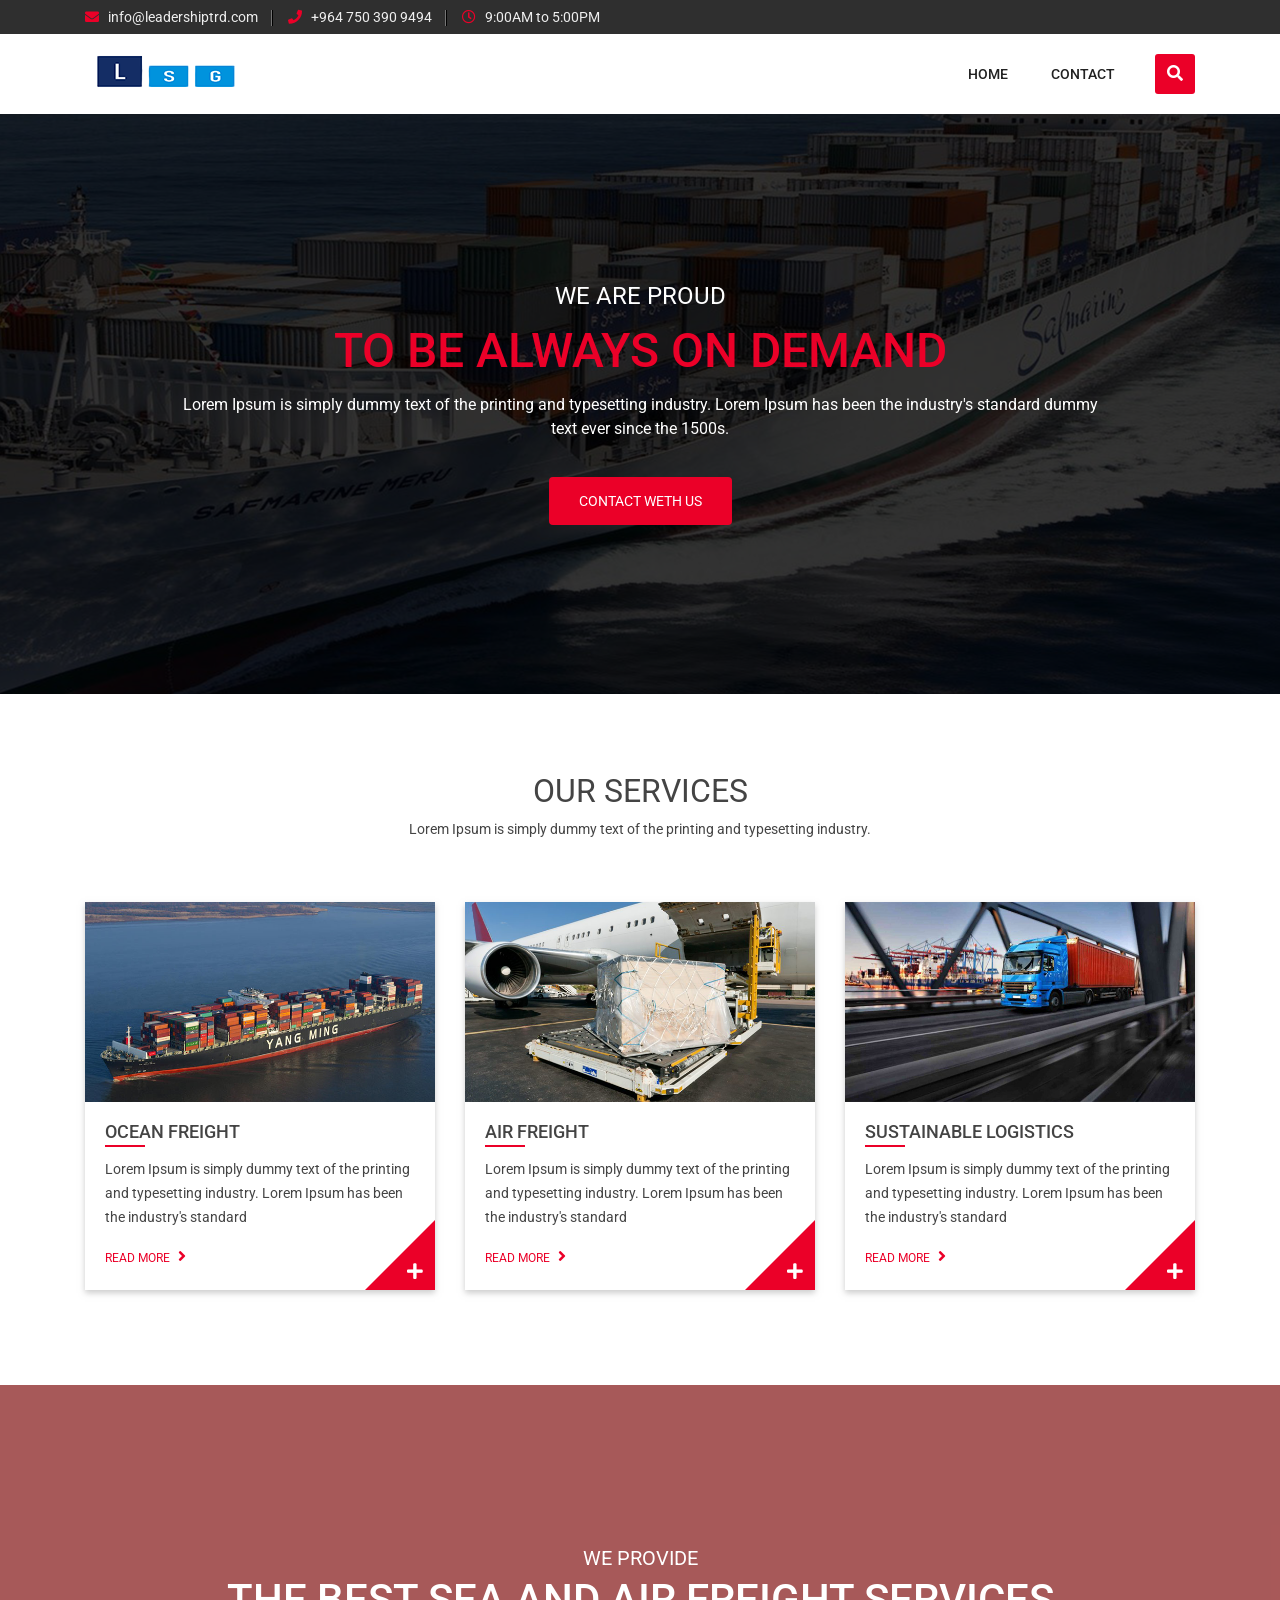
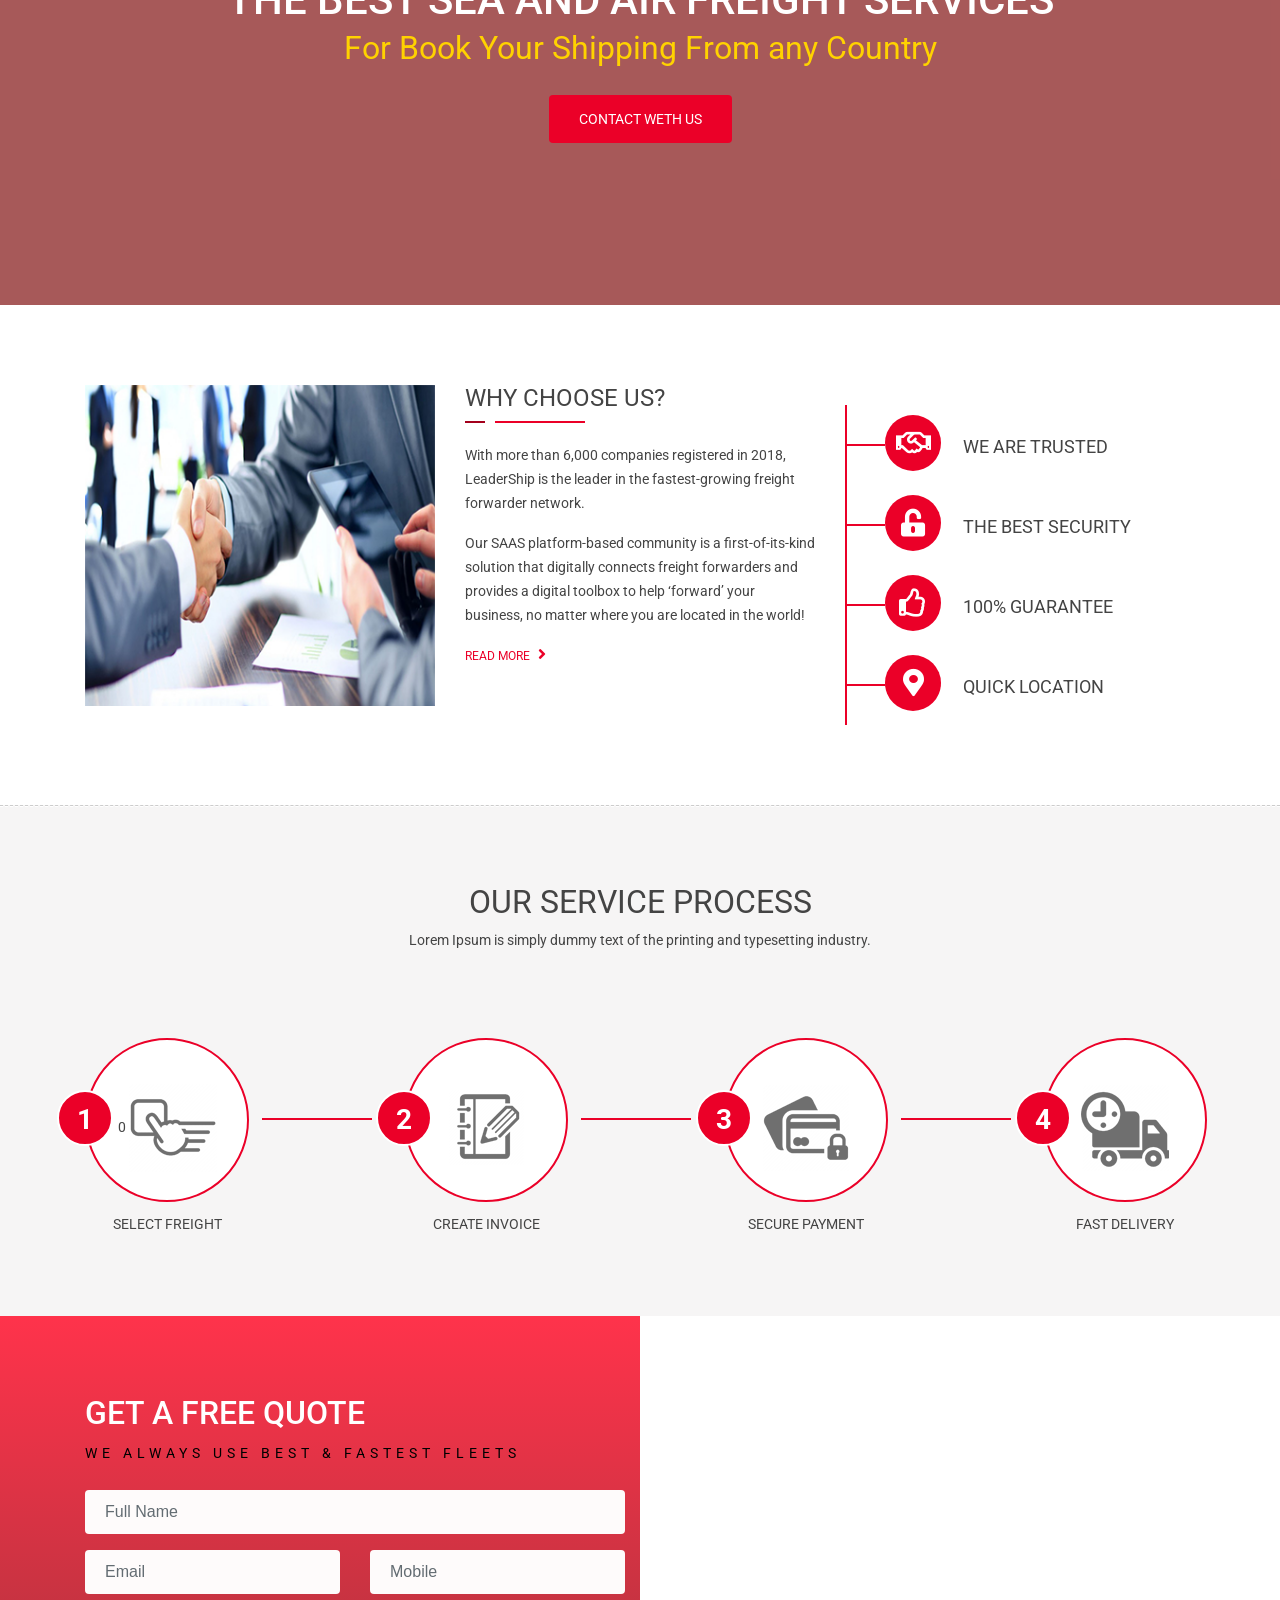
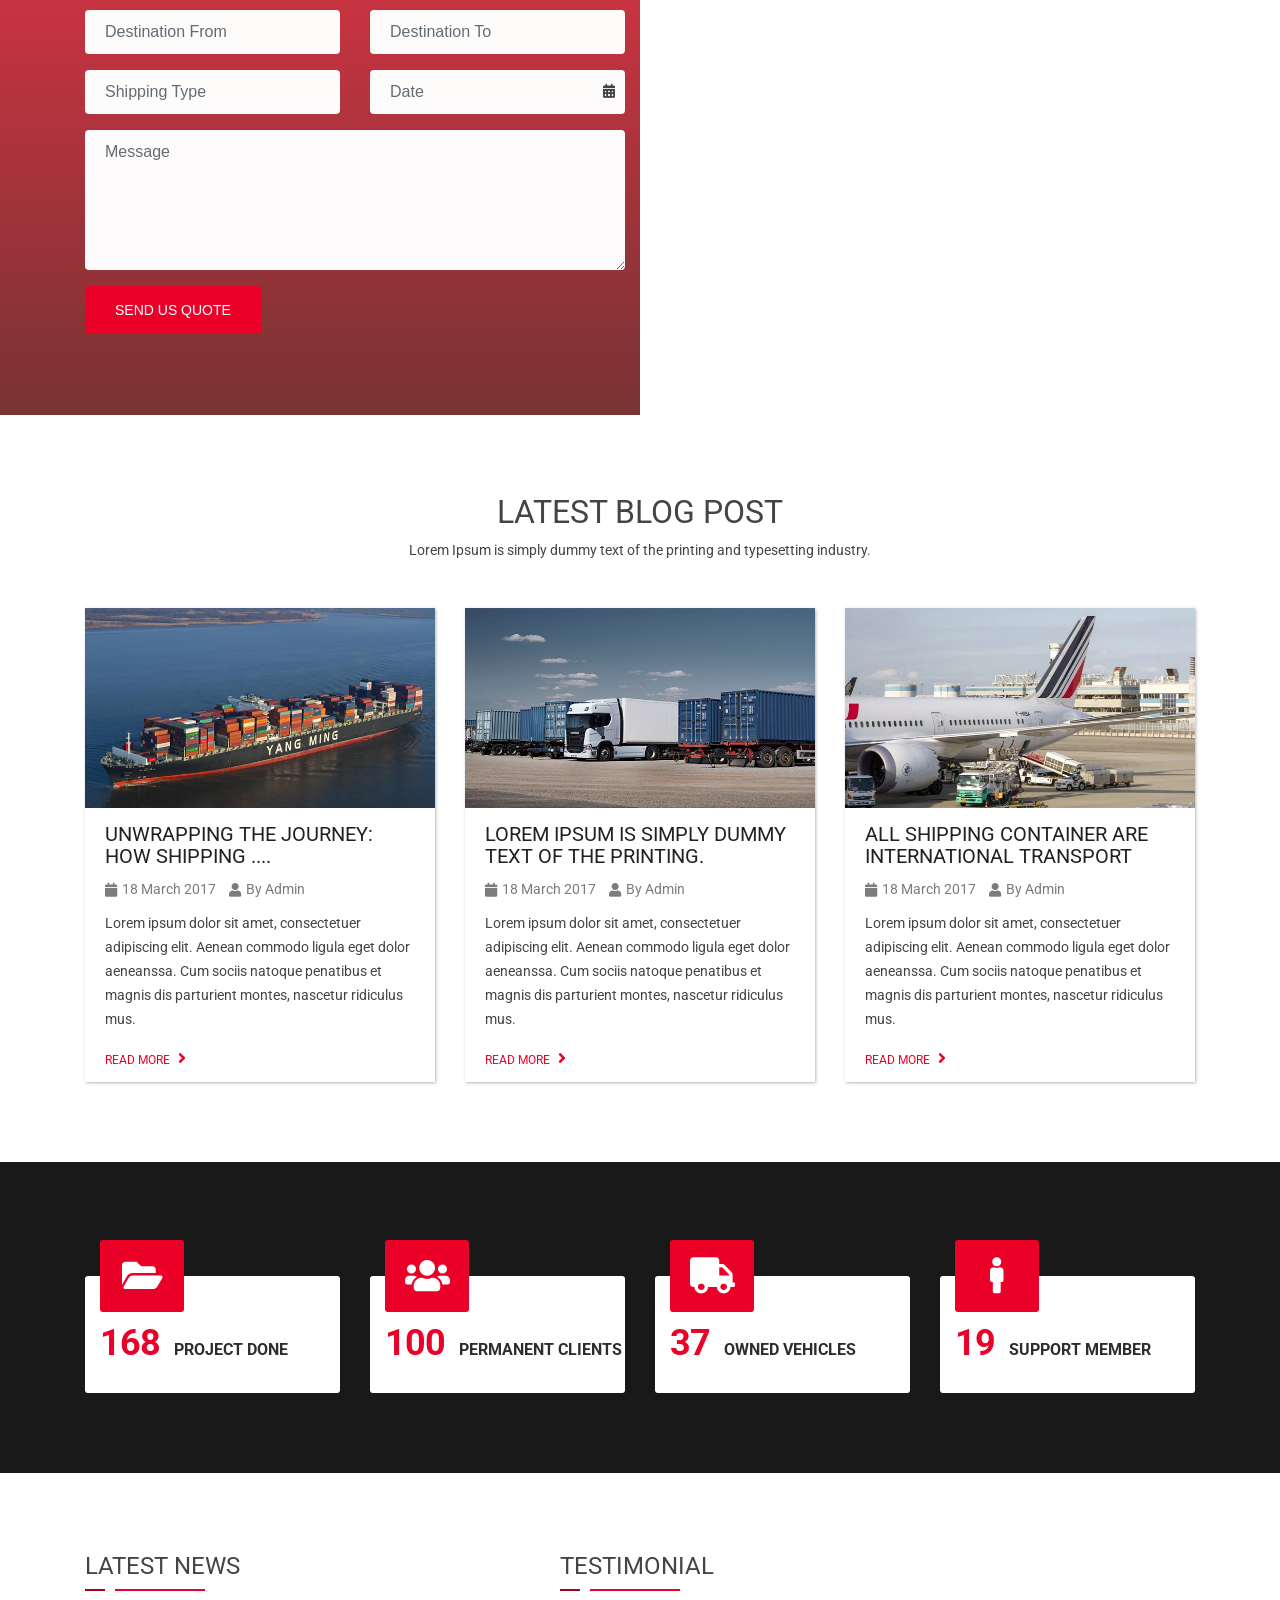
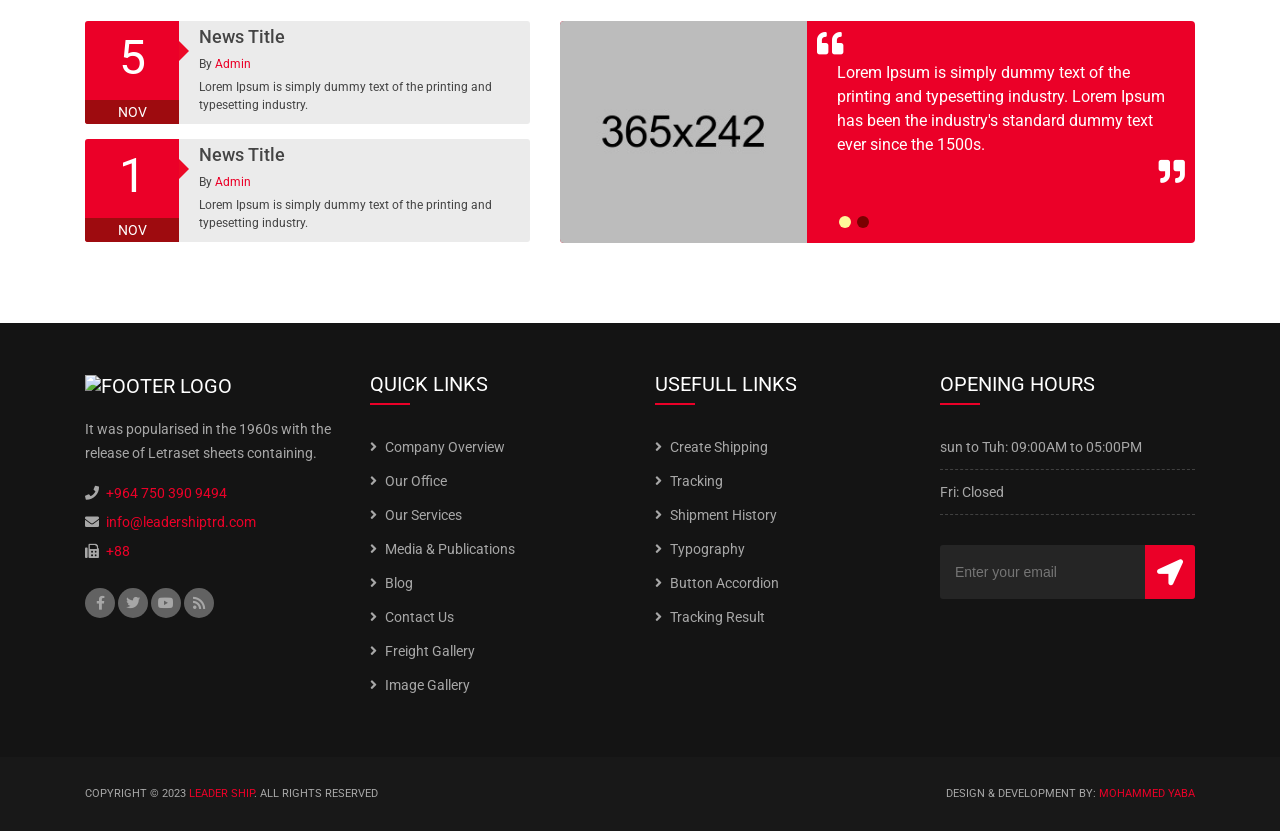
==== commit 50d15593: "second commit" ====
--- a/index.html
+++ b/index.html
@@ -224,7 +224,7 @@
                   <h3>We are active</h3>
                   <h2>To ship your product trusted</h2>
                   <p>Lorem Ipsum is simply dummy text of the printing and typesetting industry. Lorem Ipsum has been the industry's standard dummy text ever since the 1500s.</p>
-                  <a href="#" class="wshipping-button slide-btn">Get Free Quote</a> </div>
+                  <a href="#leader" class="wshipping-button slide-btn">Get Free Quote</a> </div>
               </div>
             </div>
           </div>
@@ -251,7 +251,7 @@
           <div class="single-service-item wow fadeInUp">
             <div class="service-item-bg service-bg-1"></div>
             <div class="service-content">
-              <h4> Shipping</h4>
+              <h4> OCEAN FREIGHT</h4>
               <p>Lorem Ipsum is simply dummy text of the printing and typesetting industry. Lorem Ipsum has been the industry's standard</p>
               <a href="" title="" class="readmore-btn">Read more <i class="fa fa-angle-right"></i></a>
               <div class="location_map"><i class="fa fa-plus"></i></div>
@@ -262,7 +262,7 @@
           <div class="single-service-item wow fadeInUp">
             <div class="service-item-bg service-bg-2"></div>
             <div class="service-content">
-              <h4> Shipping</h4>
+              <h4> air freight</h4>
               <p>Lorem Ipsum is simply dummy text of the printing and typesetting industry. Lorem Ipsum has been the industry's standard</p>
               <a href="" title="" class="readmore-btn">Read more <i class="fa fa-angle-right"></i></a>
               <div class="location_map"><i class="fa fa-plus"></i></div>
@@ -273,7 +273,7 @@
           <div class="single-service-item wow fadeInUp">
             <div class="service-item-bg service-bg-3"></div>
             <div class="service-content">
-              <h4> Shipping</h4>
+              <h4> SUSTAINABLE LOGISTICS</h4>
               <p>Lorem Ipsum is simply dummy text of the printing and typesetting industry. Lorem Ipsum has been the industry's standard</p>
               <a href="" title="" class="readmore-btn">Read more <i class="fa fa-angle-right"></i></a>
               <div class="location_map"><i class="fa fa-plus"></i></div>
@@ -311,8 +311,8 @@
         <div class="col-12 col-lg-4">
           <div class="why-choose-us-content wow fadeInUp">
             <h3 class="heading3-border text-uppercase">Why Choose Us?</h3>
-            <p>There are many variations of passages of Lorem Ipsum available, but the majority have suffered alteration in some form, by injected humour.</p>
-            <p>The point of using Lorem Ipsum is that it has a more-or-less normal distribution of letters, as opposed to using 'Content here, content here', making it look like readable English. Many desktop publishing packages and web page editors now use Lorem Ipsum as their default model text, and a search for 'lorem ipsum' will uncover many web sites still in their infancy. </p>
+            <p>With more than 6,000 companies registered in 2018, LeaderShip is the leader in the fastest-growing freight forwarder network.</p>
+            <p>Our SAAS platform-based community is a first-of-its-kind solution that digitally connects freight forwarders and provides a digital toolbox to help ‘forward’ your business, no matter where you are located in the world!</p>
             <a href="" title="" class="readmore-btn">Read more <i class="fa fa-angle-right"></i></a> </div>
         </div>
         <div class="col-12 col-lg-4">
@@ -463,7 +463,7 @@
           <div class="blog-item wow fadeInUp">
             <div class="blog-item-bg blog-bg-1"></div>
             <div class="blog-content">
-              <h3>Shipping container all international transport</h3>
+              <h3>Unwrapping the Journey: How Shipping ....</h3>
               <div class="blog-post-by">
                 <ul>
                   <li><i class="fa fa-calendar"></i>18 March 2017</li>
